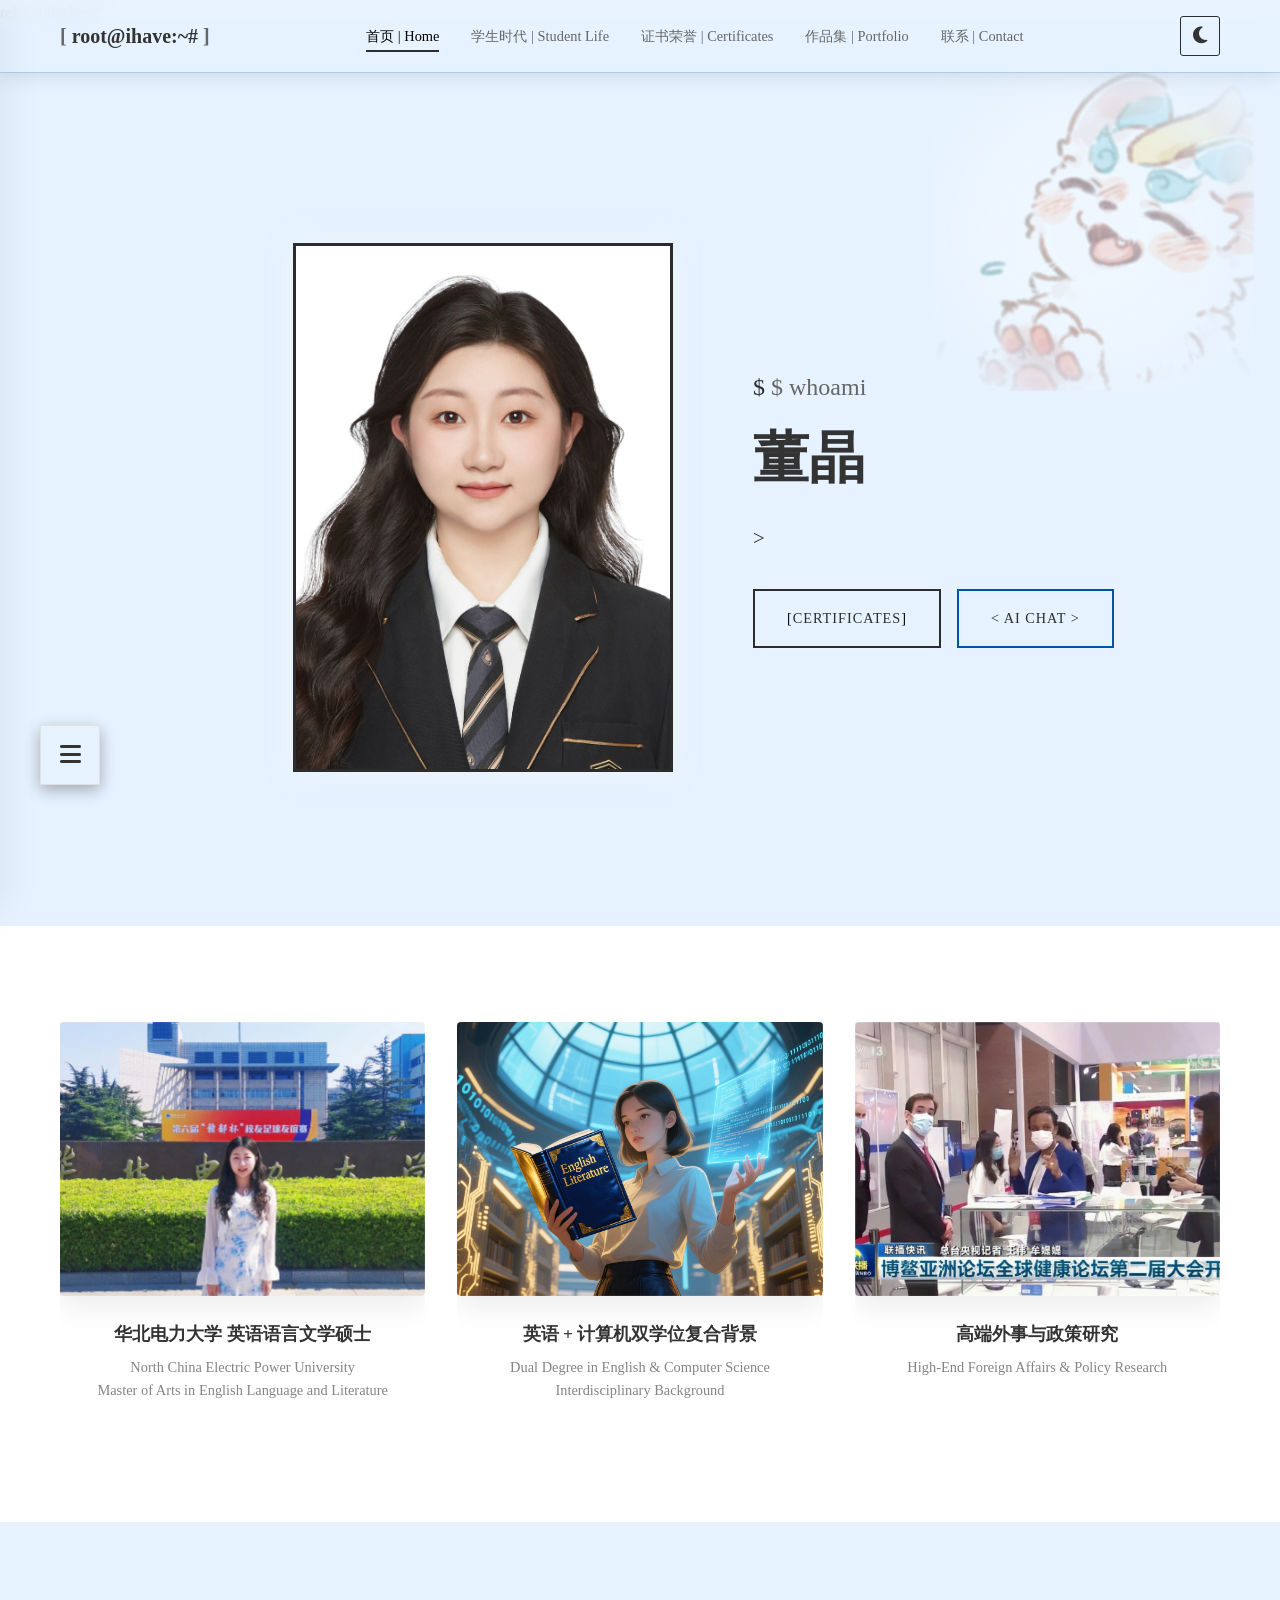
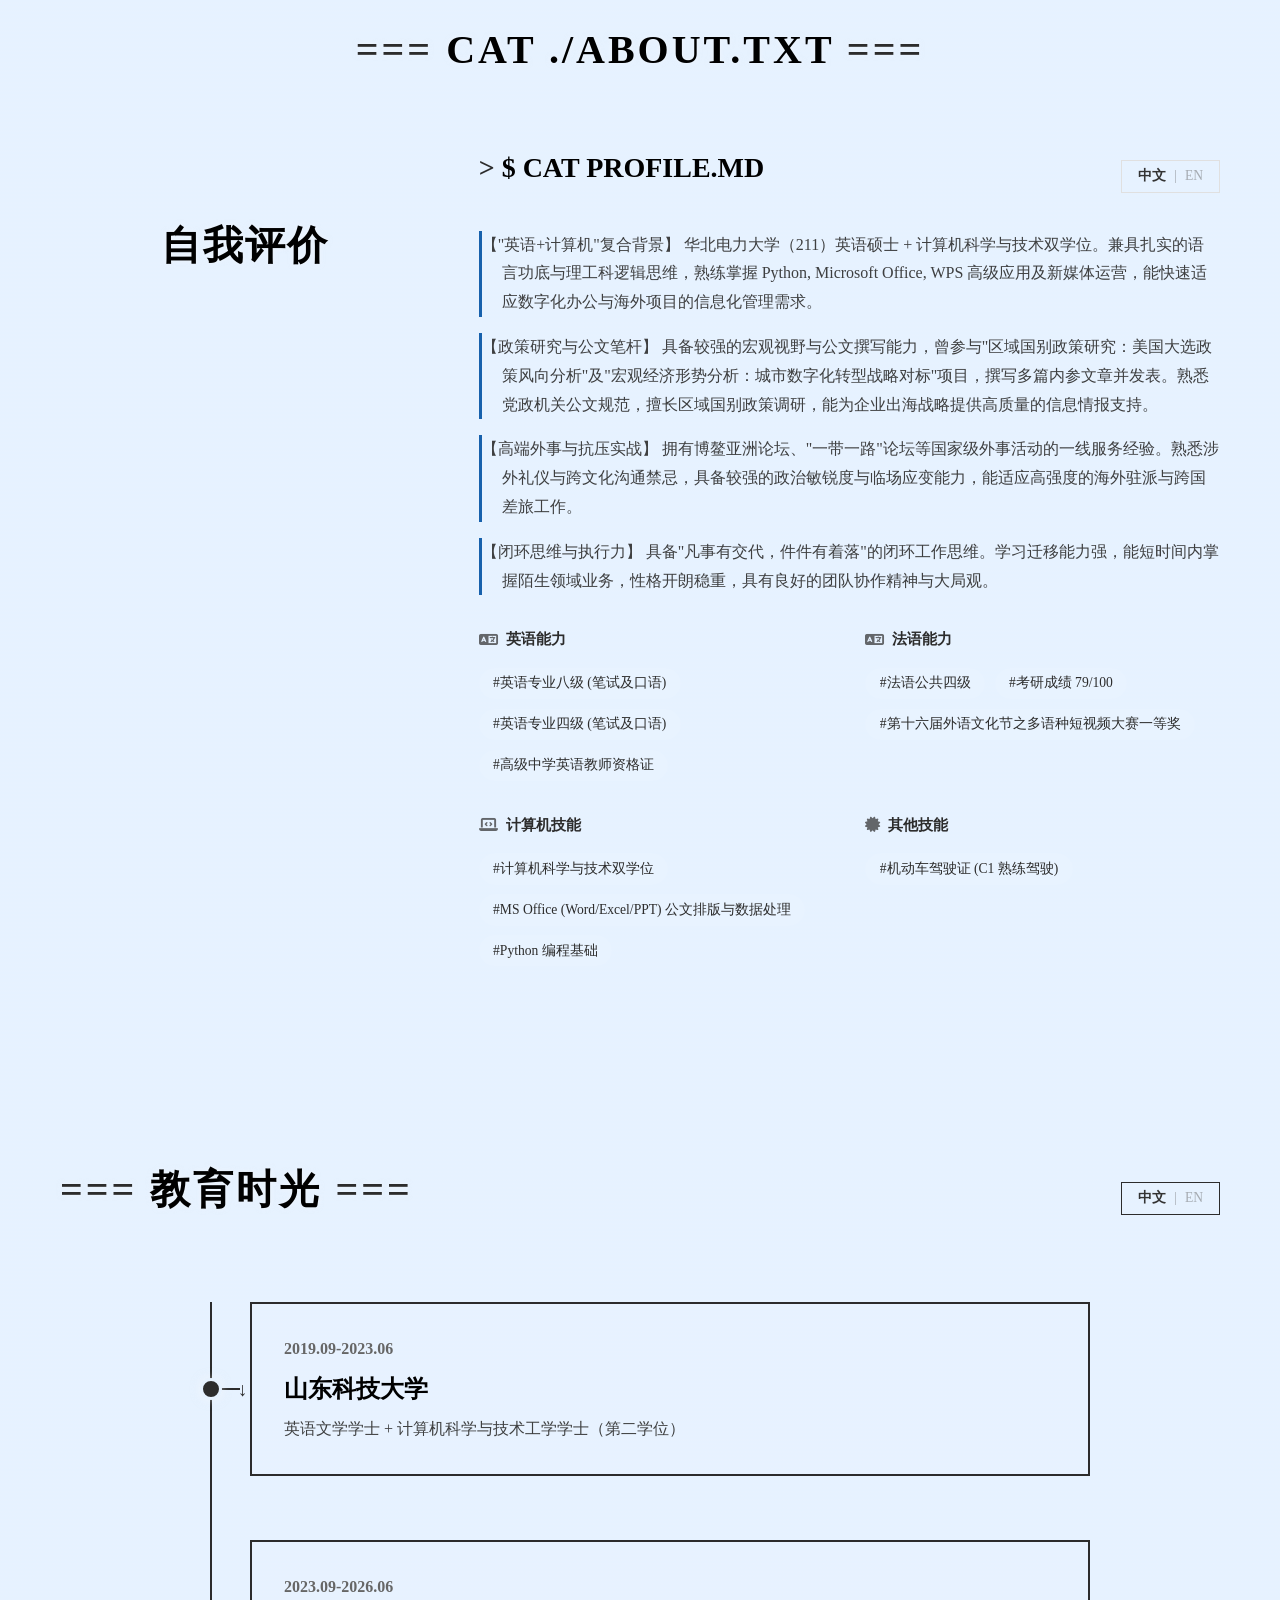
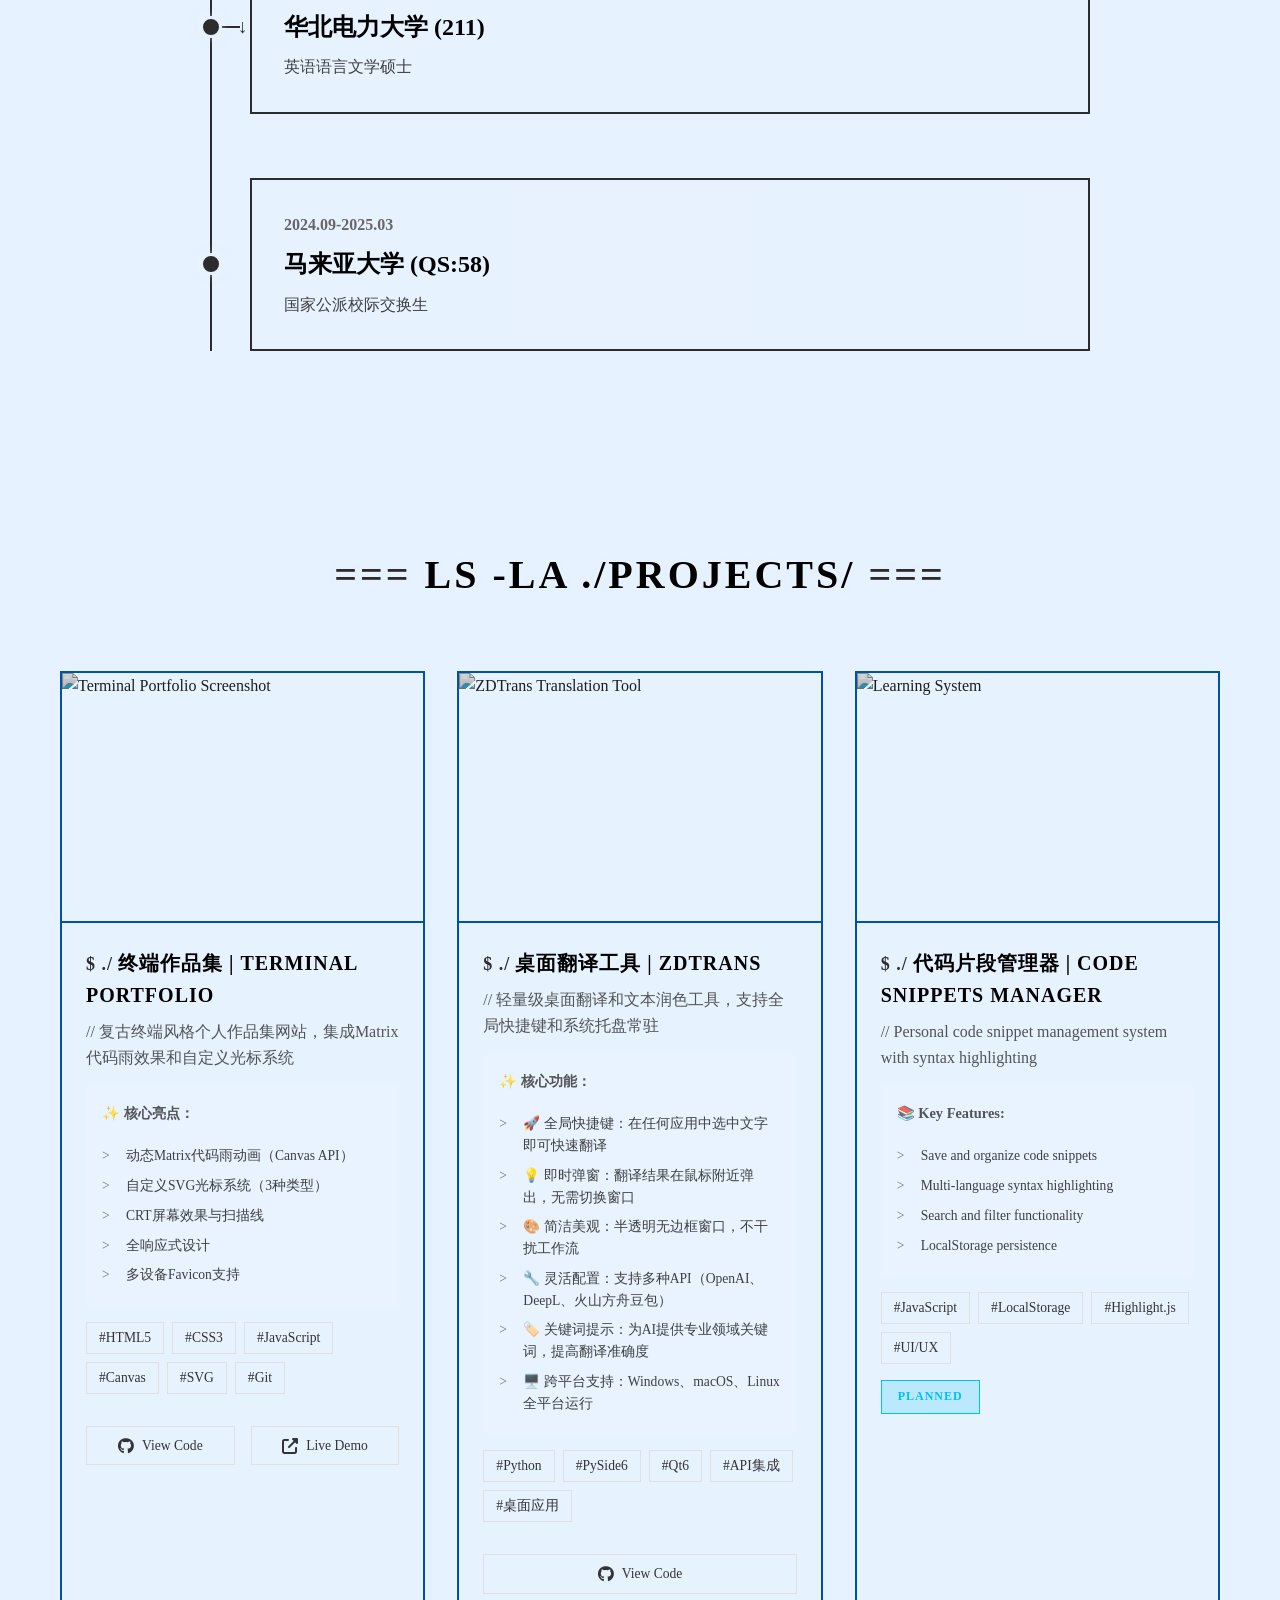
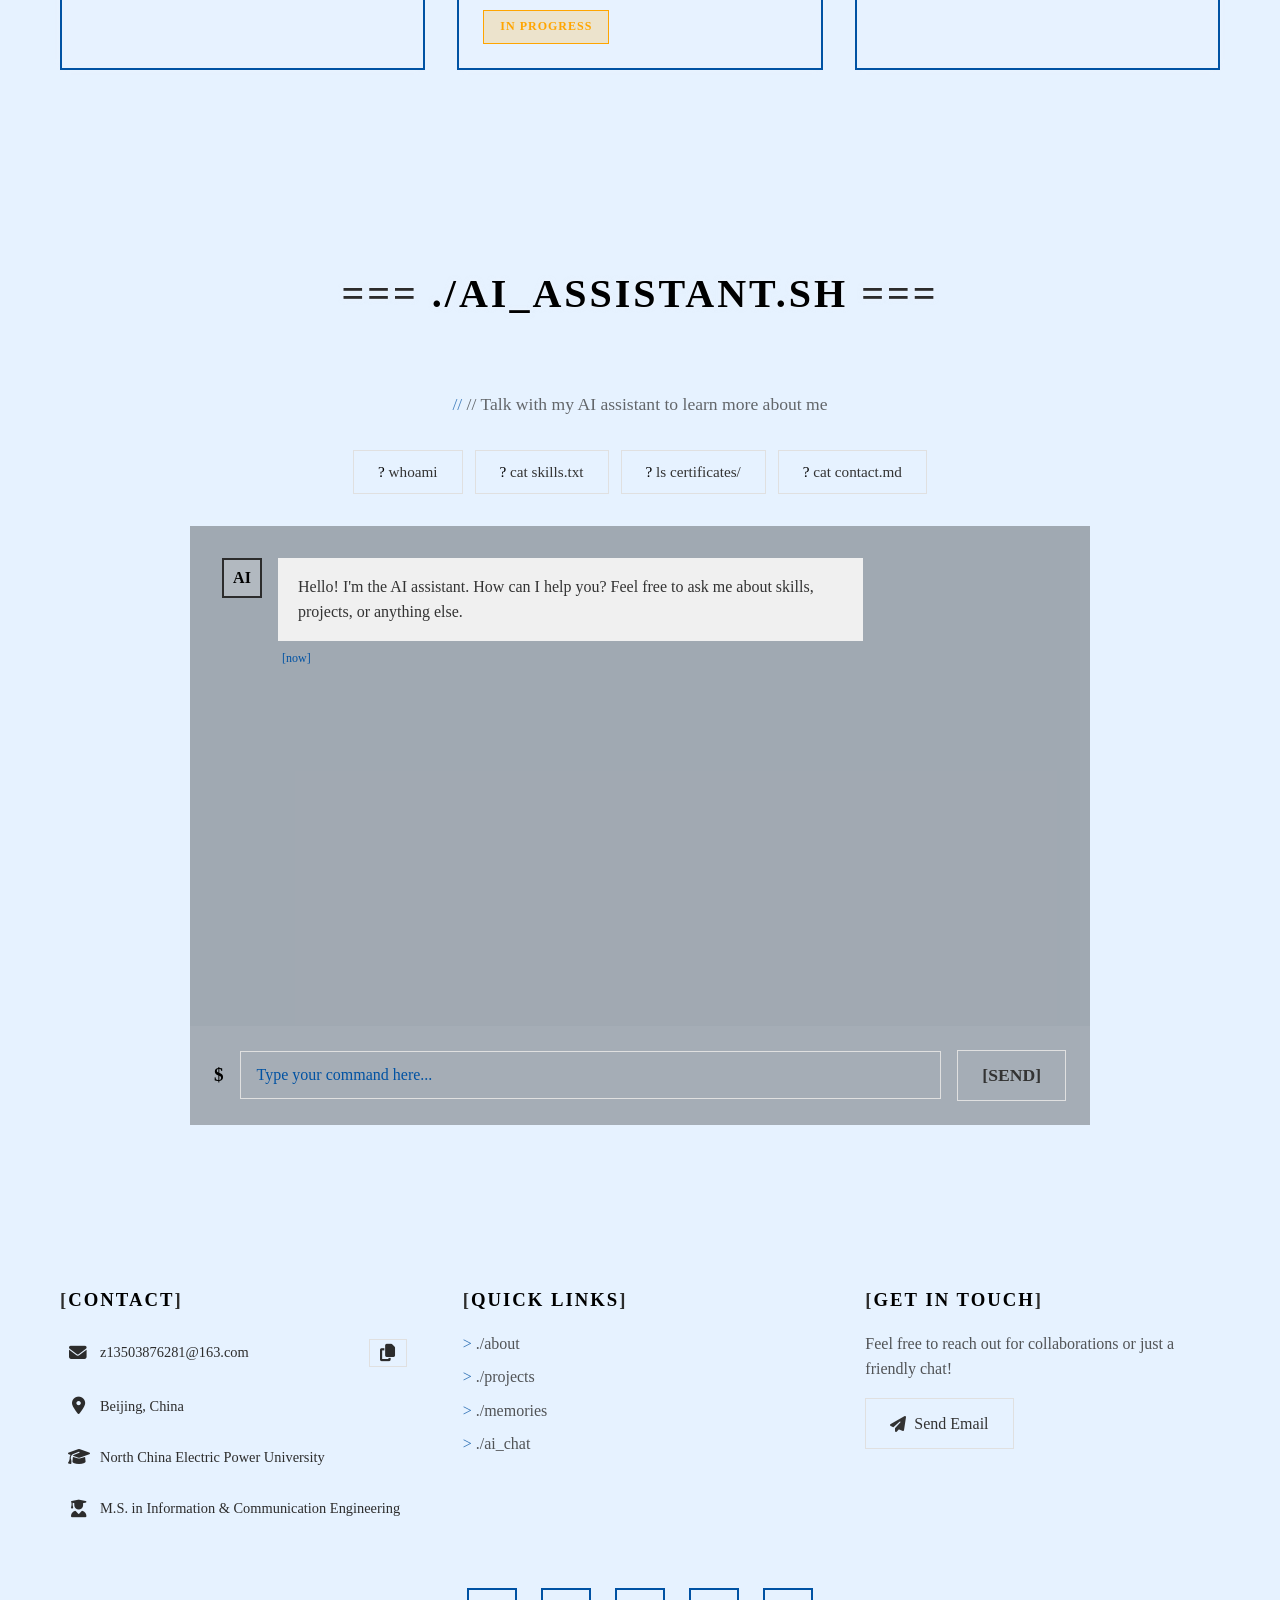
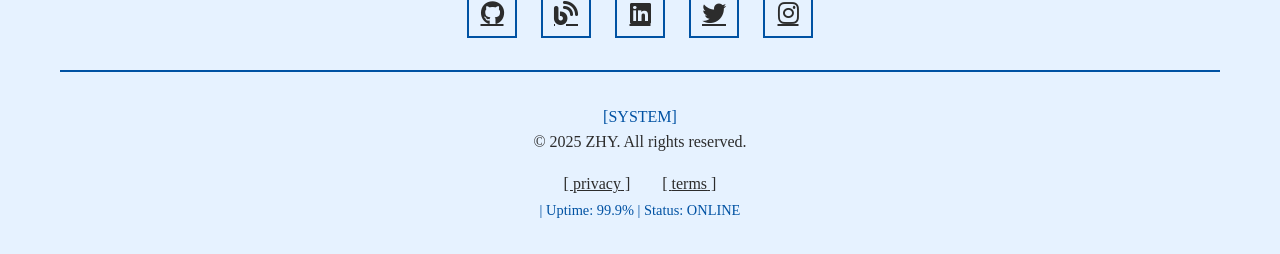
==== index.html @ f1fef7ad "init" ====
<!DOCTYPE html>
<html lang="zh-CN">

<head>
    <meta charset="UTF-8">
    <meta name="viewport" content="width=device-width, initial-scale=1.0">
    <!-- 关键：内联样式必须在所有外部资源之前，防止闪烁 -->
    <style>
        /* 浅色主题关键样式 - 在外部CSS加载前生效 */
        html[data-theme="light"],
        html[data-theme="light"] body {
            background-color: #F9F9F9 !important;
            color: #333333 !important;
        }

        /* 深色主题关键样式 */
        html:not([data-theme="light"]),
        html:not([data-theme="light"]) body {
            background-color: #000000;
            color: #00ff00;
        }
    </style>
    <!-- 主题初始化：在页面渲染前设置 -->
    <script>
        (function () {
            const theme = localStorage.getItem('theme') || 'light';
            document.documentElement.setAttribute('data-theme', theme);
        })();
    </script>
    <title>ZHY - Computer Vision Researcher | AI Developer | NCEPU</title>
    <meta name="description"
        content="Graduate student at North China Electric Power University, specializing in Computer Vision, VLM, Object Detection. HCIP-AI Ascend Certified Developer.">
    <meta name="keywords" content="Computer Vision, AI, Object Detection, VLM, VLP, Deep Learning, NCEPU, Ascend">
    <meta name="author" content="ZHY">

    <!-- Favicon - 多尺寸支持 -->
    <link rel="apple-touch-icon" sizes="57x57" href="favicon.ico/apple-icon-57x57.png">
    <link rel="apple-touch-icon" sizes="60x60" href="favicon.ico/apple-icon-60x60.png">
    <link rel="apple-touch-icon" sizes="72x72" href="favicon.ico/apple-icon-72x72.png">
    <link rel="apple-touch-icon" sizes="76x76" href="favicon.ico/apple-icon-76x76.png">
    <link rel="apple-touch-icon" sizes="114x114" href="favicon.ico/apple-icon-114x114.png">
    <link rel="apple-touch-icon" sizes="120x120" href="favicon.ico/apple-icon-120x120.png">
    <link rel="apple-touch-icon" sizes="144x144" href="favicon.ico/apple-icon-144x144.png">
    <link rel="apple-touch-icon" sizes="152x152" href="favicon.ico/apple-icon-152x152.png">
    <link rel="apple-touch-icon" sizes="180x180" href="favicon.ico/apple-icon-180x180.png">
    <link rel="icon" type="image/png" sizes="192x192" href="favicon.ico/android-icon-192x192.png">
    <link rel="icon" type="image/png" sizes="32x32" href="favicon.ico/favicon-32x32.png">
    <link rel="icon" type="image/png" sizes="96x96" href="favicon.ico/favicon-96x96.png">
    <link rel="icon" type="image/png" sizes="16x16" href="favicon.ico/favicon-16x16.png">
    <link rel="manifest" href="favicon.ico/manifest.json">
    <meta name="msapplication-TileColor" content="#000000">
    <meta name="msapplication-TileImage" content="favicon.ico/ms-icon-144x144.png">
    <meta name="theme-color" content="#00ff00">

    <!-- Fonts -->
    <!-- Use system fonts for best performance -->
    rel="stylesheet">

    <!-- Icons -->
    <!-- Font Awesome - 国内 CDN 优先，失败则使用本地备份 -->
    <link rel="stylesheet" href="https://cdn.bootcdn.net/ajax/libs/font-awesome/6.4.0/css/all.min.css"
        onerror="this.onerror=null;this.href='vendor/fontawesome/css/all.min.css'">

    <!-- Highlight.js CSS - 国内 CDN 优先，失败则使用本地备份 -->
    <link rel="stylesheet" href="https://cdn.bootcdn.net/ajax/libs/highlight.js/11.9.0/styles/atom-one-dark.min.css"
        onerror="this.onerror=null;this.href='vendor/js/atom-one-dark.min.css'">

    <!-- Custom CSS - 先加载公共样式，再加载页面专用样式 -->
    <link rel="stylesheet" href="css/common.css">
    <link rel="stylesheet" href="css/index.css">
</head>

<body>
    <!-- 导航栏 -->
    <nav class="navbar" id="navbar">
        <div class="container">
            <div class="nav-logo">
                <a href="#home">root@ihave:~#</a>
            </div>
            <ul class="nav-menu" id="navMenu">
                <li><a href="#home" class="active">首页 | Home</a></li>
                <li><a href="student-life.html">学生时代 | Student Life</a></li>
                <li><a href="certificates.html">证书荣誉 | Certificates</a></li>
                <li><a href="#portfolio">作品集 | Portfolio</a></li>
                <li><a href="#contact">联系 | Contact</a></li>
            </ul>
            <div class="nav-actions">
                <button class="theme-toggle" id="themeToggle" aria-label="切换主题">
                    <i class="fas fa-moon"></i>
                </button>
                <button class="mobile-menu-toggle" id="mobileMenuToggle">
                    <i class="fas fa-bars"></i>
                </button>
            </div>
        </div>
    </nav>

    <!-- 悬浮控制台 (Floating Control Center) -->
    <div class="floating-controls">
        <button id="menuTrigger" class="control-btn" aria-label="Menu">
            <div class="icon-state-normal"><i class="fas fa-bars"></i></div>
            <div class="icon-state-hover"><i class="fas fa-arrow-right"></i></div>
        </button>
        <button id="backToTop" class="control-btn hidden" aria-label="Top">
            <i class="fas fa-arrow-up"></i>
        </button>
    </div>

    <!-- 侧边栏容器 (Sidebar) -->
    <aside id="sidebar" class="sidebar sidebar-hidden">
        <div class="sidebar-header">
            <div class="sidebar-title">NAVIGATION</div>
            <button class="sidebar-close" id="sidebarClose">
                <i class="fas fa-times"></i>
            </button>
        </div>
        <nav class="sidebar-nav">
            <ul class="sidebar-menu">
                <li><a href="#home" class="sidebar-link"><i class="fas fa-home"></i> <span>./home</span></a></li>
                <li><a href="#about" class="sidebar-link"><i class="fas fa-user"></i> <span>./about</span></a></li>
                <li><a href="#student-life" class="sidebar-link"><i class="fas fa-graduation-cap"></i>
                        <span>./memories</span></a></li>
                <li><a href="#portfolio" class="sidebar-link"><i class="fas fa-code"></i> <span>./work</span></a></li>
                <li><a href="#ai-chat" class="sidebar-link"><i class="fas fa-robot"></i> <span>./ai</span></a></li>
                <li><a href="#contact" class="sidebar-link"><i class="fas fa-envelope"></i> <span>./contact</span></a>
                </li>
            </ul>
        </nav>
        <div class="sidebar-footer">
            <div class="sidebar-theme-toggle" id="sidebarThemeToggle">
                <i class="fas fa-adjust"></i> <span>Toggle Theme</span>
            </div>
        </div>
    </aside>

    <!-- 首屏区域 -->
    <section id="home" class="hero">
        <!-- Matrix代码雨背景 -->
        <canvas id="matrixCanvas" class="matrix-bg"></canvas>
        
        <!-- 右上角背景图片 -->
        <div class="top-right-image">
            <img src="images/图片1.jpg" alt="图片1">
        </div>

        <div class="hero-container">
            <div class="hero-image">
                <img src="images/zhengjianzhao.jpg" alt="个人照片" class="main-photo">
            </div>
            <div class="hero-content">
                <h1 class="hero-title">
                    <span class="greeting">$ whoami</span>
                    <span class="name">董晶</span>
                </h1>
                <p class="hero-subtitle">Computer Vision Researcher | AI Developer | HCIP Certified</p>
                <div class="hero-cta">
                    <a href="certificates.html" class="btn btn-primary">Certificates</a>
                    <a href="#ai-chat" class="btn btn-secondary">AI Chat</a>
                </div>
            </div>
        </div>
    </section>

    <!-- 静态精选集区域 (Static Gallery) -->
    <section class="static-gallery-section">
        <div class="container">
            <div class="gallery-grid">
                <!-- 教育背景 -->
                <div class="gallery-card">
                    <div class="gallery-image-wrapper">
                        <img src="images/图片2.jpg" alt="Education Background">
                        <div class="gallery-overlay">
                            <span>EDUCATION</span>
                        </div>
                    </div>
                    <div class="gallery-info">
                        <h3>华北电力大学 英语语言文学硕士</h3>
                        <p>North China Electric Power University<br>Master of Arts in English Language and Literature</p>
                    </div>
                </div>

                <!-- 专业背景 -->
                <div class="gallery-card">
                    <div class="gallery-image-wrapper">
                        <img src="images/图片4.jpeg" alt="Professional Background">
                        <div class="gallery-overlay">
                            <span>BACKGROUND</span>
                        </div>
                    </div>
                    <div class="gallery-info">
                        <h3>英语 + 计算机双学位复合背景</h3>
                        <p>Dual Degree in English & Computer Science<br>Interdisciplinary Background</p>
                    </div>
                </div>

                <!-- 专业领域 -->
                <div class="gallery-card">
                    <div class="gallery-image-wrapper">
                        <img src="images/图片3.jpg" alt="Professional Fields">
                        <div class="gallery-overlay">
                            <span>EXPERTISE</span>
                        </div>
                    </div>
                    <div class="gallery-info">
                        <h3>高端外事与政策研究</h3>
                        <p>High-End Foreign Affairs & Policy Research</p>
                    </div>
                </div>
            </div>
        </div>
    </section>

    <!-- 个人简介区域 -->
    <section id="about" class="about">
        <div class="container">
            <h2 class="section-title">cat ./about.txt</h2>
            <div class="about-content">
                <div class="about-image">
                    <h3 class="self-evaluation text-zh">自我评价</h3>
                    <h3 class="self-evaluation text-en">Self-Evaluation</h3>
                </div>
                <div class="about-text">
                    <div class="about-header">
                        <h3>$ cat profile.md</h3>
                        <button class="lang-toggle" id="langToggle">
                            <span class="lang-option active" data-lang="zh">中文</span>
                            <span class="lang-divider">|</span>
                            <span class="lang-option" data-lang="en">EN</span>
                        </button>
                    </div>

                    <p class="text-zh">
                        【"英语+计算机"复合背景】 华北电力大学（211）英语硕士 + 计算机科学与技术双学位。兼具扎实的语言功底与理工科逻辑思维，熟练掌握 Python, Microsoft Office, WPS 高级应用及新媒体运营，能快速适应数字化办公与海外项目的信息化管理需求。
                    </p>
                    <p class="text-en">【"English + Computer Science" Interdisciplinary Background】 Master's degree in English from North China Electric Power University (211 Project) + Dual degree in Computer Science and Technology. Combining solid language skills with STEM logical thinking, proficient in Python, Microsoft Office, WPS advanced applications and new media operations, capable of quickly adapting to digital office environments and information management needs of overseas projects.</p>

                    <p class="text-zh">
                        【政策研究与公文笔杆】 具备较强的宏观视野与公文撰写能力，曾参与"区域国别政策研究：美国大选政策风向分析"及"宏观经济形势分析：城市数字化转型战略对标"项目，撰写多篇内参文章并发表。熟悉党政机关公文规范，擅长区域国别政策调研，能为企业出海战略提供高质量的信息情报支持。
                    </p>
                    <p class="text-en">【Policy Research & Document Writing】 Strong macro perspective and document writing capabilities. Participated in projects including "Regional Country Policy Research: Analysis of U.S. Election Policy Trends" and "Macroeconomic Analysis: Strategic Benchmarking of Urban Digital Transformation," authored and published multiple internal reference articles. Familiar with party and government document standards, skilled in regional country policy research, capable of providing high-quality intelligence support for corporate overseas expansion strategies.</p>

                    <p class="text-zh">
                        【高端外事与抗压实战】 拥有博鳌亚洲论坛、"一带一路"论坛等国家级外事活动的一线服务经验。熟悉涉外礼仪与跨文化沟通禁忌，具备较强的政治敏锐度与临场应变能力，能适应高强度的海外驻派与跨国差旅工作。
                    </p>
                    <p class="text-en">【High-End Foreign Affairs & Resilience】 Frontline service experience in national-level foreign affairs events including Boao Forum for Asia and "Belt and Road" Forum. Familiar with diplomatic etiquette and cross-cultural communication taboos, possessing strong political acumen and on-the-spot adaptability, capable of handling high-intensity overseas assignments and international business travel.</p>

                    <p class="text-zh">
                        【闭环思维与执行力】 具备"凡事有交代，件件有着落"的闭环工作思维。学习迁移能力强，能短时间内掌握陌生领域业务，性格开朗稳重，具有良好的团队协作精神与大局观。
                    </p>
                    <p class="text-en">【Closed-Loop Thinking & Execution】 Possessing a closed-loop work mindset of "everything has follow-up, every task has closure." Strong learning transfer ability, capable of quickly mastering unfamiliar business domains. Outgoing yet steady personality with excellent teamwork spirit and big-picture perspective.</p>

                    <!-- 技能分类展示 -->
                    <!-- 技能矩阵 (Tag Matrix) -->
                    <div class="skills-matrix">
                        <!-- 英语能力 -->
                        <div class="matrix-category">
                            <h4 class="category-title text-zh">
                                <i class="fas fa-language"></i> 英语能力
                            </h4>
                            <h4 class="category-title text-en">
                                <i class="fas fa-language"></i> English Proficiency
                            </h4>
                            <div class="matrix-tags">
                                <span class="skill-tag primary text-zh">英语专业八级 (笔试及口语)</span>
                                <span class="skill-tag primary text-en">TEM-8 (Written & Oral)</span>
                                <span class="skill-tag primary text-zh">英语专业四级 (笔试及口语)</span>
                                <span class="skill-tag primary text-en">TEM-4 (Written & Oral)</span>
                                <span class="skill-tag primary text-zh">高级中学英语教师资格证</span>
                                <span class="skill-tag primary text-en">Senior High School English Teaching Certificate</span>
                            </div>
                        </div>

                        <!-- 法语能力 -->
                        <div class="matrix-category">
                            <h4 class="category-title text-zh">
                                <i class="fas fa-language"></i> 法语能力
                            </h4>
                            <h4 class="category-title text-en">
                                <i class="fas fa-language"></i> French Proficiency
                            </h4>
                            <div class="matrix-tags">
                                <span class="skill-tag primary text-zh">法语公共四级</span>
                                <span class="skill-tag primary text-en">TFU-4</span>
                                <span class="skill-tag primary text-zh">考研成绩 79/100</span>
                                <span class="skill-tag primary text-en">Graduate Entrance Exam: 79/100</span>
                                <span class="skill-tag primary text-zh">第十六届外语文化节之多语种短视频大赛一等奖</span>
                                <span class="skill-tag primary text-en">First Prize, 16th Foreign Language Culture Festival Multilingual Short Video Competition</span>
                            </div>
                        </div>

                        <!-- 计算机技能 -->
                        <div class="matrix-category">
                            <h4 class="category-title text-zh">
                                <i class="fas fa-laptop-code"></i> 计算机技能
                            </h4>
                            <h4 class="category-title text-en">
                                <i class="fas fa-laptop-code"></i> Computer Skills
                            </h4>
                            <div class="matrix-tags">
                                <span class="skill-tag primary text-zh">计算机科学与技术双学位</span>
                                <span class="skill-tag primary text-en">Computer Science Dual Degree</span>
                                <span class="skill-tag primary text-zh">MS Office (Word/Excel/PPT) 公文排版与数据处理</span>
                                <span class="skill-tag primary text-en">MS Office (Word/Excel/PPT)</span>
                                <span class="skill-tag primary text-zh">Python 编程基础</span>
                                <span class="skill-tag primary text-en">Python Programming</span>
                            </div>
                        </div>

                        <!-- 其他技能 -->
                        <div class="matrix-category">
                            <h4 class="category-title text-zh">
                                <i class="fas fa-certificate"></i> 其他技能
                            </h4>
                            <h4 class="category-title text-en">
                                <i class="fas fa-certificate"></i> Other Skills
                            </h4>
                            <div class="matrix-tags">
                                <span class="skill-tag primary text-zh">机动车驾驶证 (C1 熟练驾驶)</span>
                                <span class="skill-tag primary text-en">Driver's License (C1)</span>
                            </div>
                        </div>
                    </div>
                </div>
            </div>
        </div>
    </section>

    <!-- 学生时代区域 - 学术旅行时间线 -->
    <section id="student-life" class="student-life">
        <div class="container">
            <div class="academic-journey-header">
                <h2 class="section-title text-zh">教育时光</h2>
                <h2 class="section-title text-en">Educational Journey</h2>
                <button class="lang-toggle-academic" id="academicLangToggle">
                    <span class="lang-option active" data-lang="zh">中文</span>
                    <span class="lang-divider">|</span>
                    <span class="lang-option" data-lang="en">EN</span>
                </button>
            </div>

            <div class="academic-timeline">
                <!-- 时间线节点1: 山东科技大学 -->
                <div class="timeline-node">
                    <div class="timeline-content">
                        <div class="timeline-main text-zh">
                            <h3>2019.09-2023.06</h3>
                            <h4>山东科技大学</h4>
                            <p>英语文学学士 + 计算机科学与技术工学学士（第二学位）</p>
                        </div>
                        <div class="timeline-main text-en">
                            <h3>2019.09-2023.06</h3>
                            <h4>Shandong University of Science and Technology</h4>
                            <p>Bachelor of Arts in English Literature + Bachelor of Engineering in Computer Science and Technology (Second Degree)</p>
                        </div>
                        <div class="timeline-details text-zh">
                            <div class="detail-item">
                                <strong>学习能力：</strong>GPA：3.2/4.0 (均分：84.38 综合测评排名：10/94 前 10%)
                            </div>
                            <div class="detail-item">
                                <strong>荣誉奖项：</strong>连续 3 年获得国家励志奖学金(2019-2022), 2023届优秀毕业生，2023届优秀学生标兵，三好学生（2020-2021）
                            </div>
                            <div class="detail-item">
                                <strong>主修课程（第二学位）：</strong>程序设计基础, 离散数学, 面向对象程序设计( Java), 人工智能, 编译原理, 计算机网络, 数据结构，操作系统（具备理工科逻辑思维与编程基础）
                            </div>
                        </div>
                        <div class="timeline-details text-en">
                            <div class="detail-item">
                                <strong>Academic Performance:</strong> GPA: 3.2/4.0 (Average: 84.38, Ranking: 10/94, Top 10%)
                            </div>
                            <div class="detail-item">
                                <strong>Honors & Awards:</strong> National Endeavor Scholarship for 3 consecutive years (2019-2022), Outstanding Graduate of Class 2023, Outstanding Student Model of Class 2023, Merit Student (2020-2021)
                            </div>
                            <div class="detail-item">
                                <strong>Core Courses (Second Degree):</strong> Programming Fundamentals, Discrete Mathematics, Object-Oriented Programming (Java), Artificial Intelligence, Compiler Principles, Computer Networks, Data Structures, Operating Systems (STEM logical thinking and programming foundation)
                            </div>
                        </div>
                    </div>
                    <div class="timeline-connector">
                        <div class="connector-line"></div>
                        <div class="connector-arrow">↓</div>
                    </div>
                </div>

                <!-- 时间线节点2: 华北电力大学 -->
                <div class="timeline-node">
                    <div class="timeline-content">
                        <div class="timeline-main text-zh">
                            <h3>2023.09-2026.06</h3>
                            <h4>华北电力大学 (211)</h4>
                            <p>英语语言文学硕士</p>
                        </div>
                        <div class="timeline-main text-en">
                            <h3>2023.09-2026.06</h3>
                            <h4>North China Electric Power University (211 Project)</h4>
                            <p>Master of Arts in English Language and Literature</p>
                        </div>
                        <div class="timeline-details text-zh">
                            <div class="detail-item">
                                <strong>学习能力：</strong>GPA：4.1/5.0 (均分：91.5 综合测评排名：2/17 前 11%)
                            </div>
                            <div class="detail-item">
                                <strong>荣誉奖项：</strong>第四届能源电力翻译大赛二等奖（熟悉能源电力行业术语,长期处于电力行业学术氛围中）, 一等学业奖学金，志愿服务先进个人，自立自强学子提名
                            </div>
                        </div>
                        <div class="timeline-details text-en">
                            <div class="detail-item">
                                <strong>Academic Performance:</strong> GPA: 4.1/5.0 (Average: 91.5, Ranking: 2/17, Top 11%)
                            </div>
                            <div class="detail-item">
                                <strong>Honors & Awards:</strong> Second Prize in the 4th Energy & Power Translation Competition (familiar with energy and power industry terminology, long-term exposure to power industry academic atmosphere), First-Class Academic Scholarship, Outstanding Volunteer Service Individual, Self-Reliance Student Nomination
                            </div>
                        </div>
                    </div>
                    <div class="timeline-connector">
                        <div class="connector-line"></div>
                        <div class="connector-arrow">↓</div>
                    </div>
                </div>

                <!-- 时间线节点3: 马来亚大学 -->
                <div class="timeline-node">
                    <div class="timeline-content">
                        <div class="timeline-main text-zh">
                            <h3>2024.09-2025.03</h3>
                            <h4>马来亚大学 (QS:58)</h4>
                            <p>国家公派校际交换生</p>
                        </div>
                        <div class="timeline-main text-en">
                            <h3>2024.09-2025.03</h3>
                            <h4>University of Malaya (QS:58)</h4>
                            <p>State-Sponsored Inter-University Exchange Student</p>
                        </div>
                        <div class="timeline-details text-zh">
                            <div class="detail-item">
                                <strong>区域国别适应性：</strong>深入走访马来西亚（吉隆坡、仙本那）及印度尼西亚（泗水、巴厘岛）等核心经济区，克服热带气候与复杂的语言环境，展现出极强的海外驻派适应能力与抗压能力，能迅速融入东盟文化圈
                            </div>
                        </div>
                        <div class="timeline-details text-en">
                            <div class="detail-item">
                                <strong>Regional Adaptability:</strong> In-depth visits to core economic zones in Malaysia (Kuala Lumpur, Semporna) and Indonesia (Surabaya, Bali), overcoming tropical climate and complex language environments, demonstrating strong overseas assignment adaptability and resilience, able to quickly integrate into ASEAN cultural circles
                            </div>
                        </div>
                    </div>
                </div>
            </div>
        </div>
    </section>

    <!-- 作品展示区域 -->
    <section id="portfolio" class="portfolio">
        <div class="container">
            <h2 class="section-title">ls -la ./projects/</h2>
            <div class="portfolio-grid">
                <!-- 项目 1：个人作品集网站 -->
                <div class="portfolio-item">
                    <div class="portfolio-image">
                        <img src="https://images.unsplash.com/photo-1629654297299-c8506221ca97?w=600"
                            alt="Terminal Portfolio Screenshot">
                    </div>
                    <div class="portfolio-info">
                        <h3>终端作品集 | Terminal Portfolio</h3>
                        <p>// 复古终端风格个人作品集网站，集成Matrix代码雨效果和自定义光标系统</p>
                        <div class="portfolio-details">
                            <p class="project-highlights">✨ 核心亮点：</p>
                            <ul class="feature-list">
                                <li>动态Matrix代码雨动画（Canvas API）</li>
                                <li>自定义SVG光标系统（3种类型）</li>
                                <li>CRT屏幕效果与扫描线</li>
                                <li>全响应式设计</li>
                                <li>多设备Favicon支持</li>
                            </ul>
                        </div>
                        <div class="portfolio-tags">
                            <span>HTML5</span>
                            <span>CSS3</span>
                            <span>JavaScript</span>
                            <span>Canvas</span>
                            <span>SVG</span>
                            <span>Git</span>
                        </div>
                        <div class="project-links">
                            <a href="https://github.com/ihaveaword/Myweb" target="_blank" class="project-link">
                                <i class="fab fa-github"></i> View Code
                            </a>
                            <a href="#home" class="project-link">
                                <i class="fas fa-external-link-alt"></i> Live Demo
                            </a>
                        </div>
                    </div>
                </div>

                <!-- 项目 2：ZDTrans 桌面翻译工具 -->
                <div class="portfolio-item">
                    <div class="portfolio-image">
                        <img src="https://images.unsplash.com/photo-1526628953301-3e589a6a8b74?w=600"
                            alt="ZDTrans Translation Tool">
                    </div>
                    <div class="portfolio-info">
                        <h3>桌面翻译工具 | ZDTrans</h3>
                        <p>// 轻量级桌面翻译和文本润色工具，支持全局快捷键和系统托盘常驻</p>
                        <div class="portfolio-details">
                            <p class="project-highlights">✨ 核心功能：</p>
                            <ul class="feature-list">
                                <li>🚀 全局快捷键：在任何应用中选中文字即可快速翻译</li>
                                <li>💡 即时弹窗：翻译结果在鼠标附近弹出，无需切换窗口</li>
                                <li>🎨 简洁美观：半透明无边框窗口，不干扰工作流</li>
                                <li>🔧 灵活配置：支持多种API（OpenAI、DeepL、火山方舟豆包）</li>
                                <li>🏷️ 关键词提示：为AI提供专业领域关键词，提高翻译准确度</li>
                                <li>🖥️ 跨平台支持：Windows、macOS、Linux全平台运行</li>
                            </ul>
                        </div>
                        <div class="portfolio-tags">
                            <span>Python</span>
                            <span>PySide6</span>
                            <span>Qt6</span>
                            <span>API集成</span>
                            <span>桌面应用</span>
                        </div>
                        <div class="project-links">
                            <a href="https://github.com/ihaveaword/ZDTrans" target="_blank" class="project-link">
                                <i class="fab fa-github"></i> View Code
                            </a>
                        </div>
                        <div class="project-status">
                            <span class="status-badge in-progress">In Progress</span>
                        </div>
                    </div>
                </div>

                <!-- 项目 3：学习记录系统 -->
                <div class="portfolio-item">
                    <div class="portfolio-image">
                        <img src="https://images.unsplash.com/photo-1517694712202-14dd9538aa97?w=600"
                            alt="Learning System">
                    </div>
                    <div class="portfolio-info">
                        <h3>代码片段管理器 | Code Snippets Manager</h3>
                        <p>// Personal code snippet management system with syntax highlighting</p>
                        <div class="portfolio-details">
                            <p class="project-highlights">📚 Key Features:</p>
                            <ul class="feature-list">
                                <li>Save and organize code snippets</li>
                                <li>Multi-language syntax highlighting</li>
                                <li>Search and filter functionality</li>
                                <li>LocalStorage persistence</li>
                            </ul>
                        </div>
                        <div class="portfolio-tags">
                            <span>JavaScript</span>
                            <span>LocalStorage</span>
                            <span>Highlight.js</span>
                            <span>UI/UX</span>
                        </div>
                        <div class="project-status">
                            <span class="status-badge planned">Planned</span>
                        </div>
                    </div>
                </div>
            </div>
        </div>
    </section>

    <!-- AI对话界面区域 -->
    <section id="ai-chat" class="ai-chat">
        <div class="container">
            <h2 class="section-title">./ai_assistant.sh</h2>
            <p class="section-subtitle">// Talk with my AI assistant to learn more about me</p>

            <!-- 预设问题 -->
            <div class="quick-questions">
                <button class="quick-question" data-question="介绍一下你自己">whoami</button>
                <button class="quick-question" data-question="你的技能和专长是什么？">cat skills.txt</button>
                <button class="quick-question" data-question="展示你的证书和荣誉">ls certificates/</button>
                <button class="quick-question" data-question="如何联系你？">cat contact.md</button>
            </div>

            <!-- 对话窗口 -->
            <div class="chat-container">
                <div class="chat-messages" id="chatMessages">
                    <div class="message ai-message">
                        <div class="message-avatar">AI</div>
                        <div class="message-content">
                            <div class="message-text">Hello! I'm the AI assistant. How can I help you? Feel free to ask
                                me about skills, projects, or anything else.</div>
                            <div class="message-time">now</div>
                        </div>
                    </div>
                </div>

                <!-- 正在输入指示器 -->
                <div class="typing-indicator" id="typingIndicator" style="display: none;">
                    <div class="message-avatar">AI</div>
                    <div class="typing-dots">
                        <span></span>
                        <span></span>
                        <span></span>
                    </div>
                </div>

                <!-- 输入区域 -->
                <div class="chat-input-container">
                    <textarea id="chatInput" class="chat-input" placeholder="Type your command here..."
                        rows="1"></textarea>
                    <button class="send-btn" id="sendBtn">SEND</button>
                </div>
            </div>
        </div>
    </section>

    <!-- 页脚区域 -->
    <footer id="contact" class="footer">
        <div class="container">
            <div class="footer-content">
                <div class="footer-section">
                    <h3>Contact</h3>
                    <div class="contact-item">
                        <i class="fas fa-envelope"></i>
                        <span class="contact-text" id="emailText">z13503876281@163.com</span>
                        <button class="copy-btn" id="emailCopyBtn" title="Copy email">
                            <i class="fas fa-copy"></i>
                        </button>
                    </div>
                    <div class="contact-item">
                        <i class="fas fa-map-marker-alt"></i>
                        <span class="contact-text">Beijing, China</span>
                    </div>
                    <div class="contact-item">
                        <i class="fas fa-graduation-cap"></i>
                        <span class="contact-text">North China Electric Power University</span>
                    </div>
                    <div class="contact-item">
                        <i class="fas fa-user-graduate"></i>
                        <span class="contact-text">M.S. in Information & Communication Engineering</span>
                    </div>
                </div>
                <div class="footer-section">
                    <h3>Quick Links</h3>
                    <ul>
                        <li><a href="#about">./about</a></li>
                        <li><a href="#portfolio">./projects</a></li>
                        <li><a href="#student-life">./memories</a></li>
                        <li><a href="#ai-chat">./ai_chat</a></li>
                    </ul>
                </div>
                <div class="footer-section">
                    <h3>Get In Touch</h3>
                    <p class="footer-description">Feel free to reach out for collaborations or just a friendly chat!</p>
                    <div class="contact-buttons">
                        <a href="mailto:z13503876281@163.com" class="contact-button">
                            <i class="fas fa-paper-plane"></i> Send Email
                        </a>
                    </div>
                </div>
            </div>

            <div class="social-links">
                <a href="https://github.com/ihaveaword" target="_blank" class="social-link" aria-label="GitHub"
                    title="GitHub">
                    <i class="fab fa-github"></i>
                </a>
                <a href="https://blog.csdn.net/ZHY0091" target="_blank" class="social-link" aria-label="CSDN"
                    title="CSDN Blog">
                    <i class="fas fa-blog"></i>
                </a>
                <a href="https://www.linkedin.com/in/yourprofile" target="_blank" class="social-link"
                    aria-label="LinkedIn" title="LinkedIn">
                    <i class="fab fa-linkedin"></i>
                </a>
                <a href="https://twitter.com/yourhandle" target="_blank" class="social-link" aria-label="Twitter"
                    title="Twitter">
                    <i class="fab fa-twitter"></i>
                </a>
                <a href="https://www.instagram.com/yourhandle" target="_blank" class="social-link"
                    aria-label="Instagram" title="Instagram">
                    <i class="fab fa-instagram"></i>
                </a>
            </div>

            <div class="footer-bottom">
                <p>&copy; 2025 ZHY. All rights reserved.</p>
                <div class="footer-links">
                    <a href="#">privacy</a>
                    <a href="#">terms</a>
                </div>
            </div>
        </div>
    </footer>

    <!-- Scripts -->
    <!-- Highlight.js & Marked.js - 国内 CDN 优先，失败则使用本地备份 -->
    <script src="https://cdn.bootcdn.net/ajax/libs/highlight.js/11.9.0/highlight.min.js"
        onerror="this.onerror=null;this.src='vendor/js/highlight.min.js'"></script>
    <script src="https://cdn.bootcdn.net/ajax/libs/marked/11.1.1/marked.min.js"
        onerror="this.onerror=null;this.src='vendor/js/marked.min.js'"></script>
    <!-- Custom JS - 先加载公共脚本，再加载页面专用脚本 -->
    <script src="js/common.js"></script>
    <script src="js/config.js"></script>
    <script src="js/index.js"></script>
</body>

</html>
---- vendor/js/atom-one-dark.min.css ----
pre code.hljs{display:block;overflow-x:auto;padding:1em}code.hljs{padding:3px 5px}.hljs{color:#abb2bf;background:#282c34}.hljs-comment,.hljs-quote{color:#5c6370;font-style:italic}.hljs-doctag,.hljs-formula,.hljs-keyword{color:#c678dd}.hljs-deletion,.hljs-name,.hljs-section,.hljs-selector-tag,.hljs-subst{color:#e06c75}.hljs-literal{color:#56b6c2}.hljs-addition,.hljs-attribute,.hljs-meta .hljs-string,.hljs-regexp,.hljs-string{color:#98c379}.hljs-attr,.hljs-number,.hljs-selector-attr,.hljs-selector-class,.hljs-selector-pseudo,.hljs-template-variable,.hljs-type,.hljs-variable{color:#d19a66}.hljs-bullet,.hljs-link,.hljs-meta,.hljs-selector-id,.hljs-symbol,.hljs-title{color:#61aeee}.hljs-built_in,.hljs-class .hljs-title,.hljs-title.class_{color:#e6c07b}.hljs-emphasis{font-style:italic}.hljs-strong{font-weight:700}.hljs-link{text-decoration:underline}
---- css/common.css ----
/* ==================== 公共样式文件 ====================
 * 包含所有页面共享的样式：
 * - CSS 变量和主题配置
 * - 基础样式和重置
 * - CRT 终端效果
 * - 导航栏样式
 * - 按钮和表单组件
 * - 通用动画
 * - 响应式布局
 * ================================================= */

/* ========== 全局变量 ========== */
:root {
    /* 经典终端配色 - 黑底绿字 */
    --font-mono: "Times New Roman", Times, serif;
    --font-sans: "Times New Roman", Times, serif;

    --terminal-bg: #e6f2ff;
    --terminal-fg: #0066cc;
    --terminal-green: #0066cc;
    --terminal-green-dim: #3399ff;
    --terminal-green-dark: #0052a3;
    --terminal-green-bright: #0080ff;
    --terminal-shadow: rgba(var(--glow-rgb), 0.5);
    --terminal-glow: 0 0 5px rgba(var(--glow-rgb), 0.5);
    /* 核心发光色 RGB 值 (Theme Aware) - 蓝色主题 */
    --glow-rgb: 0, 102, 204;

    /* 自定义绿色光标集合 */
    --cursor-default: url('data:image/svg+xml;utf8,<svg xmlns="http://www.w3.org/2000/svg" width="20" height="20" viewBox="0 0 20 20"><rect x="0" y="0" width="12" height="18" fill="%2300ff00" opacity="0.8"/></svg>'), auto;
    --cursor-pointer: url('data:image/svg+xml;utf8,<svg xmlns="http://www.w3.org/2000/svg" width="20" height="20" viewBox="0 0 20 20"><rect x="0" y="0" width="14" height="18" fill="%2300ff41" opacity="1"/><rect x="2" y="2" width="10" height="14" fill="%23000" opacity="0.3"/></svg>'), pointer;
    --cursor-text: url('data:image/svg+xml;utf8,<svg xmlns="http://www.w3.org/2000/svg" width="20" height="20" viewBox="0 0 20 20"><rect x="8" y="0" width="2" height="18" fill="%2300ff00"/></svg>'), text;

    /* 主题色 */
    --bg-primary: #e6f2ff;
    --bg-secondary: #d6e9ff;
    --bg-tertiary: #c5dfff;
    --text-primary: #1a1a1a;
    --text-secondary: #333333;
    --accent-color: #0066cc;
    --accent-hover: #0052a3;
    --border-color: #0066cc;
    --shadow-sm: 0 0 10px rgba(var(--glow-rgb), 0.3);
    --shadow-md: 0 0 20px rgba(var(--glow-rgb), 0.4);
    --shadow-lg: 0 0 30px rgba(var(--glow-rgb), 0.5);
    --navbar-bg: rgba(0, 0, 0, 0.95);
    --chat-user-bg: #001a00;
    --chat-ai-bg: #000f00;


    /* 侧边栏和控制台的新变量 */
    --control-bg: rgba(0, 0, 0, 0.8);
    --control-color: #00ff00;
    --control-border: #00ff00;
    --sidebar-width: 300px;
    --sidebar-bg: rgba(10, 10, 10, 0.95);
    --sidebar-backdrop: blur(10px);
    --sidebar-border: 1px solid #00ff00;
    --sidebar-shadow: 0 0 50px rgba(var(--glow-rgb), 0.2);
}

/* 浅色主题 (Light Mode) - 磨砂玻璃风格 */
/* 浅色主题 (Light Mode) - 米白简约风 (Rice White Minimalist) */
[data-theme="light"] {
    /* 背景色：温润的米白色 */
    --bg-primary: #F9F9F9;
    --bg-secondary: #FFFFFF;
    --bg-tertiary: #F0F2F5;

    /* 文字颜色：柔和的深岩灰 */
    --text-primary: #333333;
    --text-secondary: #666666;

    /* 强调色：纯粹黑白灰 */
    --accent-color: #2C2C2C;
    --accent-hover: #000000;

    --border-color: #E0E0E0;
    --shadow-sm: 0 1px 3px rgba(0, 0, 0, 0.05);
    --shadow-md: 0 4px 6px rgba(0, 0, 0, 0.05);
    --shadow-lg: 0 10px 15px rgba(0, 0, 0, 0.08);
    --navbar-bg: rgba(249, 249, 249, 0.9);

    /* 终端特定颜色映射 - 转为极简黑灰 */
    --terminal-green: #2C2C2C;
    /* 主色调映射为深灰 */
    --terminal-green-dim: #666666;
    /* 装饰性元素颜色 */
    --terminal-green-bright: #000000;
    /* 高亮色 */
    --terminal-bg: #FFFFFF;

    --cursor-default: auto;
    --cursor-pointer: pointer;
    --cursor-text: text;

    /* 侧边栏浅色变量 */
    --control-bg: rgba(255, 255, 255, 0.95);
    --control-color: #333333;
    --control-border: #E6E6E6;
    --sidebar-bg: rgba(255, 255, 255, 0.95);
    --sidebar-backdrop: blur(20px);
    --sidebar-border: 1px solid rgba(0, 0, 0, 0.05);
    --sidebar-shadow: 0 10px 40px rgba(0, 0, 0, 0.08);

    /* 浅色模式光晕变透明/同色 (Invisible Glows) */
    --glow-rgb: 249, 249, 249;

    /* 浅色模式选区颜色：高端黑白 */
    ::selection {
        background: #000000;
        color: #ffffff;
    }
}

/* 浅色模式全局字体切换：无衬线现代体 */
[data-theme="light"] body {
    font-family: var(--font-sans) !important;
    text-shadow: none !important;
    background-color: #e6f2ff !important;
}

/* 确保默认模式（暗色模式）也使用淡蓝色背景 */
body {
    background-color: #e6f2ff !important;
}

html {
    background-color: #e6f2ff !important;
}

/* 浅色模式下滚动条美化 */
[data-theme="light"] ::-webkit-scrollbar {
    width: 8px;
    background: transparent;
}

[data-theme="light"] ::-webkit-scrollbar-thumb {
    background: rgba(0, 0, 0, 0.1);
    border-radius: 4px;
}

[data-theme="light"] ::-webkit-scrollbar-thumb:hover {
    background: rgba(0, 0, 0, 0.3);
}

/* 浅色模式下保留部分元素的极客等宽字体 (Hybrid Strategy) */
[data-theme="light"] code,
[data-theme="light"] pre,
[data-theme="light"] .nav-brand,
[data-theme="light"] .message-time,
[data-theme="light"] .status-badge,
[data-theme="light"] .project-link,
[data-theme="light"] .nav-menu a,
[data-theme="light"] .footer-section h3 {
    font-family: var(--font-mono) !important;
}

/* 浅色模式下移除所有绿色光效和CRT效果 */
[data-theme="light"] body::after {
    display: none !important;
}

[data-theme="light"] body {
    text-shadow: none !important;
    background-color: #e6f2ff !important;
}

/* 暗色主题 - 保持淡蓝色背景 */
[data-theme="dark"] {
    --bg-primary: #e6f2ff;
    --bg-secondary: #d6e9ff;
    --bg-tertiary: #c5dfff;
    --text-primary: #1a1a1a;
    --text-secondary: #333333;
    --accent-color: #0066cc;
    --accent-hover: #0052a3;
    --border-color: #0066cc;
    --shadow-sm: 0 0 10px rgba(var(--glow-rgb), 0.3);
    --shadow-md: 0 0 20px rgba(var(--glow-rgb), 0.4);
    --shadow-lg: 0 0 30px rgba(var(--glow-rgb), 0.5);
    --navbar-bg: rgba(0, 0, 0, 0.95);
    --chat-user-bg: #001a00;
    --chat-ai-bg: #000f00;
}

/* ========== 基础样式重置 ========== */
* {
    margin: 0;
    padding: 0;
    box-sizing: border-box;
    /* 自定义绿色光标 */
    cursor: var(--cursor-default);
}

html {
    scroll-behavior: smooth;
    background-color: #e6f2ff;
}

body {
    font-family: "Times New Roman", Times, serif;
    background-color: #e6f2ff;
    background-image: none;
    position: relative;
    color: var(--text-primary);
    line-height: 1.6;
    transition: background-color 0.3s ease, color 0.3s ease;
    overflow-x: hidden;
    text-shadow: none;
    min-height: 100vh;
}

/* ========== CRT 扫描线和屏幕光晕效果 ========== */
body::after {
    content: ' ';
    display: block;
    position: fixed;
    top: 0;
    left: 0;
    bottom: 0;
    right: 0;
    background: linear-gradient(rgba(18, 16, 16, 0) 50%, rgba(0, 0, 0, 0.25) 50%), linear-gradient(90deg, rgba(255, 0, 0, 0.06), rgba(var(--glow-rgb), 0.02), rgba(0, 0, 255, 0.06));
    z-index: 2;
    background-size: 100% 2px, 3px 100%;
    pointer-events: none;
    animation: scanlines 0.2s infinite;
}

@keyframes scanlines {
    0% {
        background-position: 0 0;
    }

    100% {
        background-position: 0 100%;
    }
}

/* CRT 闪烁效果和屏幕边缘光晕 */
body::after {
    content: '';
    position: fixed;
    top: 0;
    left: 0;
    width: 100%;
    height: 100%;
    pointer-events: none;
    z-index: 9999;
    background: linear-gradient(rgba(18, 16, 16, 0) 50%, rgba(0, 0, 0, 0.25) 50%), linear-gradient(90deg, rgba(255, 0, 0, 0.06), rgba(var(--glow-rgb), 0.02), rgba(0, 255, 0, 0.06));
    background-size: 100% 2px, 3px 100%;
    box-shadow: inset 0 0 120px 30px var(--terminal-green-dark);
    opacity: 0.4;
    animation: flicker 0.15s infinite, scanlines 0.2s infinite;
}

@keyframes flicker {
    0% {
        opacity: 0.97;
    }

    50% {
        opacity: 1;
    }

    100% {
        opacity: 0.97;
    }
}

/* ========== 通用容器 ========== */
.container {
    max-width: 1200px;
    margin: 0 auto;
    padding: 0 20px;
    position: relative;
    z-index: 2;
}

.navbar .container {
    display: flex;
    justify-content: space-between;
    align-items: center;
    width: 100%;
    padding: 1rem 20px;
}

/* ========== 导航栏样式 ========== */
.navbar {
    position: fixed;
    top: 0;
    left: 0;
    right: 0;
    background-color: rgba(230, 242, 255, 0.9);
    backdrop-filter: blur(10px);
    /* 用柔和的渐变阴影代替硬边框 */
    box-shadow: 0 1px 0 rgba(0, 102, 204, 0.2),
        0 4px 20px rgba(0, 0, 0, 0.1);
    border-bottom: none;
    z-index: 1000;
    transition: transform 0.3s cubic-bezier(0.4, 0, 0.2, 1),
        background-color 0.3s ease,
        box-shadow 0.3s ease,
        opacity 0.3s ease;
}

/* 导航栏滚动隐藏/显示动画 */
.navbar.nav-hidden {
    transform: translateY(-100%);
    opacity: 0;
}

.navbar.nav-visible {
    transform: translateY(0);
    opacity: 1;
}

.navbar.scrolled {
    background-color: rgba(214, 233, 255, 0.95);
    box-shadow: 0 1px 0 rgba(0, 102, 204, 0.3),
        0 8px 30px rgba(0, 0, 0, 0.15);
}

.nav-container {
    max-width: 1200px;
    margin: 0 auto;
    display: flex;
    justify-content: space-between;
    align-items: center;
    padding: 1rem 20px;
}

.nav-logo a {
    font-size: 1.25rem;
    font-weight: 700;
    color: var(--accent-color);
    text-decoration: none;
    font-family: "Times New Roman", Times, serif;
    text-shadow: var(--terminal-glow);
    transition: color 0.3s ease, text-shadow 0.3s ease;
}

[data-theme="light"] .nav-logo a {
    text-shadow: none !important;
    color: var(--text-primary);
}

.nav-logo a::before {
    content: '[ ';
    color: var(--terminal-green-dim);
}

.nav-logo a::after {
    content: ' ]';
    color: var(--terminal-green-dim);
}

.nav-menu {
    display: flex;
    list-style: none;
    gap: 2rem;
    margin: 0;
    padding: 0;
}

.nav-menu a {
    color: var(--terminal-green-dim);
    text-decoration: none;
    font-family: "Times New Roman", Times, serif;
    font-size: 0.9rem;
    transition: color 0.3s ease;
    position: relative;
    font-weight: normal;
    /* Override common default if any */
}

.nav-menu a:hover,
.nav-menu a.active {
    color: var(--terminal-green-bright);
    text-shadow: 0 0 8px rgba(var(--glow-rgb), 0.6);
}

/* Optional: Active indicator line from certificates.css if desired, 
   but user just said 'exactly the same', so adding it is safer */
.nav-menu a.active::after {
    content: '';
    position: absolute;
    bottom: -8px;
    left: 0;
    width: 100%;
    height: 2px;
    background: var(--terminal-green);
    box-shadow: 0 0 10px rgba(var(--glow-rgb), 0.5);
}

.nav-link {
    color: var(--text-primary);
    text-decoration: none;
    font-weight: 500;
    transition: color 0.3s ease;
    position: relative;
    font-family: "Times New Roman", Times, serif;
}

.nav-link::before {
    content: '> ';
    opacity: 0;
    transition: opacity 0.3s ease;
}

.nav-link:hover::before {
    opacity: 1;
}

.nav-link::after {
    content: '';
    position: absolute;
    bottom: -5px;
    left: 0;
    width: 0;
    height: 2px;
    background-color: var(--accent-color);
    box-shadow: var(--terminal-glow);
    transition: width 0.3s ease;
}

.nav-link:hover::after {
    width: 100%;
}

.nav-actions {
    display: flex;
    align-items: center;
    gap: 1rem;
}

.theme-toggle,
.mobile-menu-toggle {
    background: none;
    border: 1px solid var(--terminal-green);
    color: var(--text-primary);
    font-size: 1.2rem;
    /* cursor 继承自全局设置，无需重复声明 */
    width: 40px;
    height: 40px;
    padding: 0;
    display: flex;
    align-items: center;
    justify-content: center;
    border-radius: 3px;
    transition: all 0.3s ease;
    font-family: "Times New Roman", Times, serif;
}

.theme-toggle:hover,
.mobile-menu-toggle:hover {
    background-color: var(--terminal-green);
    color: var(--bg-primary);
    box-shadow: var(--terminal-glow);
}

.mobile-menu-toggle {
    display: none;
}

/* ========== 通用按钮样式 ========== */
.btn {
    padding: 1rem 2rem;
    border-radius: 0;
    text-decoration: none;
    font-weight: 500;
    transition: all 0.3s ease;
    border: 2px solid var(--terminal-green);
    /* cursor 继承自全局 var(--cursor-pointer)，无需重复声明 */
    font-size: 0.89rem;
    font-family: "Times New Roman", Times, serif;
    text-transform: uppercase;
    letter-spacing: 1px;
    display: inline-block;
}

.btn-primary {
    background: transparent;
    color: var(--terminal-green);
    box-shadow: 0 0 10px rgba(var(--glow-rgb), 0.3);
}

.btn-primary::before {
    content: '[';
    color: var(--terminal-green-bright);
}

.btn-primary::after {
    content: ']';
    color: var(--terminal-green-bright);
}

.btn-primary:hover {
    background: var(--terminal-green);
    color: var(--terminal-bg);
    box-shadow: var(--terminal-glow);
    transform: translateY(-2px);
}

.btn-secondary {
    background: transparent;
    color: var(--terminal-green);
    border: 2px solid var(--terminal-green-dark);
}

.btn-secondary::before {
    content: '< ';
}

.btn-secondary::after {
    content: ' >';
}

.btn-secondary:hover {
    border-color: var(--terminal-green);
    box-shadow: var(--terminal-glow);
    transform: translateY(-2px);
}

/* ========== 通用标题样式 ========== */
.section-title {
    font-size: 2.5rem;
    text-align: center;
    margin-bottom: 3rem;
    position: relative;
    padding-bottom: 1rem;
    color: var(--terminal-green-bright);
    font-family: "Times New Roman", Times, serif;
    text-transform: uppercase;
    letter-spacing: 3px;
    text-shadow: var(--terminal-glow);
}

.section-title::before {
    content: '=== ';
    color: var(--terminal-green);
}

.section-title::after {
    content: ' ===';
    color: var(--terminal-green);
}

.section-subtitle {
    text-align: center;
    color: var(--terminal-green);
    margin-bottom: 2rem;
    font-size: 1.1rem;
    font-family: "Times New Roman", Times, serif;
    opacity: 0.7;
}

.section-subtitle::before {
    content: '// ';
    color: var(--terminal-green-dark);
}

/* ========== 通用动画 ========== */
@keyframes fadeInUp {
    from {
        opacity: 0;
        transform: translateY(30px);
    }

    to {
        opacity: 1;
        transform: translateY(0);
    }
}

@keyframes fadeInLeft {
    from {
        opacity: 0;
        transform: translateX(-50px);
    }

    to {
        opacity: 1;
        transform: translateX(0);
    }
}

@keyframes fadeInRight {
    from {
        opacity: 0;
        transform: translateX(50px);
    }

    to {
        opacity: 1;
        transform: translateX(0);
    }
}

@keyframes glow {

    0%,
    100% {
        text-shadow: 0 0 10px rgba(var(--glow-rgb), 0.8),
            0 0 20px rgba(var(--glow-rgb), 0.5);
    }

    50% {
        text-shadow: 0 0 20px rgba(var(--glow-rgb), 1),
            0 0 30px rgba(var(--glow-rgb), 0.7);
    }
}

@keyframes bounce {

    0%,
    100% {
        transform: translateY(0);
    }

    50% {
        transform: translateY(-10px);
    }
}

@keyframes float {

    0%,
    100% {
        transform: translateY(0px);
    }

    50% {
        transform: translateY(-10px);
    }
}

@keyframes blink {

    0%,
    50% {
        opacity: 1;
    }

    51%,
    100% {
        opacity: 0;
    }
}

/* ========== 滚动条样式 ========== */
::-webkit-scrollbar {
    width: 10px;
    background: #e6f2ff;
}

::-webkit-scrollbar-track {
    background: #d6e9ff;
    border: 1px solid var(--terminal-green-dark);
}

::-webkit-scrollbar-thumb {
    background: transparent;
    border: 2px solid var(--terminal-green);
    border-radius: 5px;
}

::-webkit-scrollbar-thumb:hover {
    background: var(--terminal-green-dark);
    border-color: var(--terminal-green-bright);
}

/* ========== 选中文本样式 ========== */
::selection {
    background: var(--terminal-green);
    color: var(--terminal-bg);
}

::-moz-selection {
    background: var(--terminal-green);
    color: var(--terminal-bg);
}

/* ========== 响应式设计 ========== */
@media (max-width: 968px) {
    .nav-menu {
        position: fixed;
        left: -100%;
        top: 70px;
        flex-direction: column;
        background-color: var(--bg-primary);
        width: 100%;
        text-align: center;
        transition: left 0.3s ease;
        box-shadow: 0 2px 0 var(--terminal-green);
        border-top: 2px solid var(--terminal-green);
        padding: 2rem 0;
    }

    .nav-menu.active {
        left: 0;
    }

    .mobile-menu-toggle {
        display: block;
    }

    .section-title {
        font-size: 2rem;
    }

    .btn {
        padding: 0.75rem 1.5rem;
        font-size: 0.9rem;
    }
}

@media (max-width: 768px) {
    .container {
        padding: 0 15px;
        /* Slightly tighter padding on mobile */
    }

    .nav-container {
        padding: 0.75rem 15px;
    }

    .nav-logo a {
        font-size: 1.1rem;
    }

    .section-title {
        font-size: 1.75rem;
        letter-spacing: 2px;
    }

    .section-subtitle {
        font-size: 1rem;
    }
}

@media (max-width: 480px) {
    .section-title {
        font-size: 1.5rem;
        letter-spacing: 1px;
    }

    .btn {
        padding: 0.6rem 1.2rem;
        font-size: 0.85rem;
    }
}

/* ========== 自定义光标样式 ========== */
/* 可交互元素悬停时的光标 */
a,
button,
.btn,
input,
textarea,
select,
[role="button"],
[onclick] {
    cursor: var(--cursor-pointer);
}

/* 文本选择光标 */
input[type="text"],
input[type="email"],
input[type="password"],
textarea {
    cursor: var(--cursor-text);
}

/* 禁用状态光标 */
button:disabled,
input:disabled,
select:disabled,
textarea:disabled {
    cursor: not-allowed;
    opacity: 0.5;
}

/* ==================== 悬浮控制台 (Floating Control Center) ==================== */
.floating-controls {
    position: fixed;
    bottom: 40px;
    left: 40px;
    z-index: 2000;
    display: flex;
    flex-direction: column;
    gap: 15px;
}

.control-btn {
    width: 60px;
    height: 60px;
    border-radius: 50%;
    /* 圆形按钮，更符合现代人体工学 */
    background-color: var(--control-bg);
    color: var(--control-color);
    border: 2px solid var(--control-border);
    cursor: pointer;
    display: flex;
    justify-content: center;
    align-items: center;
    font-size: 1.5rem;
    box-shadow: 0 5px 15px rgba(0, 0, 0, 0.3);
    transition: all 0.3s cubic-bezier(0.4, 0, 0.2, 1);
    position: relative;
    overflow: hidden;
    backdrop-filter: blur(5px);
}

.control-btn:hover {
    transform: scale(1.1);
    box-shadow: 0 0 20px var(--control-color);
    background-color: var(--control-color);
    color: var(--bg-primary);
}

/* 菜单按钮状态切换 */
#menuTrigger .icon-state-normal,
#menuTrigger .icon-state-hover {
    position: absolute;
    transition: all 0.4s ease;
}

#menuTrigger .icon-state-hover {
    opacity: 0;
    transform: rotate(-180deg) scale(0.5);
}

#menuTrigger:hover .icon-state-normal {
    opacity: 0;
    transform: rotate(180deg) scale(0.5);
}

#menuTrigger:hover .icon-state-hover {
    opacity: 1;
    transform: rotate(0) scale(1);
}

/* 回到顶部按钮 */
#backToTop {
    opacity: 0;
    transform: translateY(20px);
    pointer-events: none;
    transition: all 0.4s ease;
}

#backToTop.show {
    opacity: 1;
    transform: translateY(0);
    pointer-events: auto;
}

/* ==================== 双模态侧边栏 (Hybrid Sidebar) ==================== */
.sidebar {
    position: fixed;
    top: 0;
    left: 0;
    bottom: 0;
    width: var(--sidebar-width);
    background-color: var(--sidebar-bg);
    backdrop-filter: var(--sidebar-backdrop);
    -webkit-backdrop-filter: var(--sidebar-backdrop);
    border-right: var(--sidebar-border);
    box-shadow: var(--sidebar-shadow);
    z-index: 2001;
    transform: translateX(-100%);
    transition: transform 0.5s cubic-bezier(0.4, 0, 0.2, 1);
    display: flex;
    flex-direction: column;
    padding: 2rem;
    overflow-y: auto;
}

.sidebar.sidebar-visible {
    transform: translateX(0);
}

/* 侧边栏头部 */
.sidebar-header {
    display: flex;
    justify-content: space-between;
    align-items: center;
    margin-bottom: 3rem;
    padding-bottom: 1rem;
    border-bottom: 1px solid var(--control-color);
}

.sidebar-title {
    font-family: "Times New Roman", Times, serif;
    font-size: 1.5rem;
    font-weight: 700;
    color: var(--control-color);
    text-transform: uppercase;
    letter-spacing: 2px;
}

.sidebar-close {
    background: none;
    border: none;
    color: var(--control-color);
    font-size: 1.5rem;
    cursor: pointer;
    transition: transform 0.3s ease;
}

.sidebar-close:hover {
    transform: rotate(90deg);
}

/* 侧边栏导航 */
.sidebar-menu {
    list-style: none;
    padding: 0;
    margin: 0;
    display: flex;
    flex-direction: column;
    gap: 1.5rem;
}

.sidebar-link {
    text-decoration: none;
    color: var(--text-primary);
    font-family: "Times New Roman", Times, serif;
    font-size: 1.2rem;
    display: flex;
    align-items: center;
    gap: 1rem;
    padding: 0.8rem 1rem;
    border-radius: 5px;
    transition: all 0.3s ease;
    border: 1px solid transparent;
}

.sidebar-link i {
    width: 25px;
    text-align: center;
}

.sidebar-link:hover {
    background-color: rgba(var(--glow-rgb), 0.1);
    color: var(--control-color);
    transform: translateX(10px);
    border-color: var(--control-color);
    box-shadow: 0 0 15px rgba(var(--glow-rgb), 0.2);
}

/* Light Mode 适配 */
[data-theme="light"] .sidebar-link:hover {
    background-color: rgba(0, 0, 0, 0.05);
    border-color: var(--accent-color);
    color: var(--accent-color);
    box-shadow: 0 2px 10px rgba(0, 0, 0, 0.1);
}

/* 侧边栏底部 */
.sidebar-footer {
    margin-top: auto;
    padding-top: 2rem;
    border-top: 1px solid rgba(128, 128, 128, 0.3);
}

.sidebar-theme-toggle {
    display: flex;
    align-items: center;
    gap: 1rem;
    cursor: pointer;
    color: var(--text-secondary);
    transition: color 0.3s ease;
    padding: 0.5rem;
}

.sidebar-theme-toggle:hover {
    color: var(--control-color);
}

/* ==================== 响应式适配 ==================== */
@media (max-width: 768px) {
    .floating-controls {
        bottom: 20px;
        left: 20px;
    }

    .control-btn {
        width: 50px;
        height: 50px;
        font-size: 1.2rem;
    }

    .sidebar {
        width: 85%;
        max-width: 320px;
    }
}
---- css/index.css ----
/* ==================== 主页专用样式 ====================
 * 仅包含主页 (index.html) 特有的样式
 * 依赖: common.css（必须先加载）
 * ================================================= */

/* ========== 首屏Hero区域 ========== */
.hero {
    min-height: 100vh;
    display: flex;
    flex-direction: column;
    justify-content: center;
    align-items: center;
    padding: 8rem 20px 4rem;
    background-color: #e6f2ff;
    position: relative;
    overflow: hidden;
}

/* Matrix代码雨背景 */
.matrix-bg {
    position: absolute;
    top: 0;
    left: 0;
    width: 100%;
    height: 100%;
    z-index: 0;
    opacity: 0.15;
    pointer-events: none;
}

.hero-container {
    max-width: 1200px;
    width: 100%;
    display: grid;
    grid-template-columns: 1.3fr 1fr;
    gap: 5rem;
    align-items: center;
    position: relative;
    z-index: 1;
}

/* 右上角背景图片 - 嵌入背景 */
.top-right-image {
    position: absolute;
    top: 5%;
    right: 2%;
    width: 25%;
    max-width: 350px;
    min-width: 200px;
    height: auto;
    aspect-ratio: 1;
    z-index: 0;
    pointer-events: none;
    overflow: hidden;
}

.top-right-image img {
    width: 100%;
    height: 100%;
    display: block;
    object-fit: cover;
    object-position: center;
    /* 柔化边缘效果 - 与背景融合 */
    mask-image: radial-gradient(ellipse 70% 70% at center, black 50%, transparent 100%);
    -webkit-mask-image: radial-gradient(ellipse 70% 70% at center, black 50%, transparent 100%);
    filter: blur(1px) brightness(1.05);
    opacity: 0.4;
    mix-blend-mode: multiply;
    position: relative;
}

.top-right-image::before {
    content: '';
    position: absolute;
    top: 0;
    left: 0;
    right: 0;
    bottom: 0;
    background: radial-gradient(ellipse 70% 70% at center, 
        transparent 0%,
        transparent 40%,
        rgba(230, 242, 255, 0.2) 60%,
        rgba(230, 242, 255, 0.5) 80%,
        rgba(230, 242, 255, 0.8) 100%);
    pointer-events: none;
    z-index: 1;
}

.top-right-image::after {
    content: '';
    position: absolute;
    top: -20px;
    left: -20px;
    right: -20px;
    bottom: -20px;
    background: radial-gradient(ellipse 80% 80% at center, 
        rgba(230, 242, 255, 0.1) 0%,
        rgba(230, 242, 255, 0.3) 50%,
        rgba(230, 242, 255, 0.5) 80%,
        rgba(230, 242, 255, 0.7) 100%);
    pointer-events: none;
    z-index: -1;
    filter: blur(15px);
}

.hero-image {
    position: relative;
    display: flex;
    justify-content: flex-end;
    align-items: flex-start;
    gap: 1rem;
}

.hero-image img {
    border-radius: 0;
    border: 3px solid var(--terminal-green);
    box-shadow: 0 0 20px var(--terminal-shadow), inset 0 0 20px var(--terminal-shadow);
    object-fit: cover;
    transition: transform 0.3s ease;
    filter: none;
}

.hero-image .main-photo {
    width: 100%;
    max-width: 380px;
    height: auto;
}

.hero-image img:hover {
    transform: scale(1.05);
    box-shadow: 0 0 30px var(--terminal-shadow);
}

.hero-content {
    text-align: left;
}

.hero-title {
    font-size: 3.5rem;
    margin-bottom: 1rem;
    font-family: "Times New Roman", Times, serif;
}

.greeting {
    display: block;
    font-size: 1.5rem;
    font-weight: 400;
    color: var(--text-secondary);
    margin-bottom: 0.5rem;
}

.greeting::before {
    content: '$ ';
    color: var(--terminal-green);
}

.name {
    display: block;
    color: var(--terminal-green-bright);
    text-shadow: var(--terminal-glow);
    animation: glow 2s ease-in-out infinite;
}

/* 浅色模式下去除名字发光动画 */
[data-theme="light"] .name {
    animation: none;
    text-shadow: none;
    color: var(--text-primary);
}

.hero-subtitle {
    font-size: 1.3rem;
    color: var(--terminal-green);
    margin-bottom: 2rem;
    line-height: 1.8;
    font-family: "Times New Roman", Times, serif;
    opacity: 0.8;
}

.hero-subtitle::before {
    content: '> ';
    color: var(--terminal-green-bright);
}

.hero-cta {
    display: flex;
    gap: 1rem;
    justify-content: flex-start;
}

.scroll-indicator {
    position: absolute;
    bottom: 0.5rem;
    animation: bounce 2s infinite, scrollColorPulse 3s ease-in-out infinite;
    font-size: 2rem;
    color: var(--terminal-green);
    text-shadow: 0 0 10px rgba(var(--glow-rgb), 0.6);
}

@keyframes scrollColorPulse {

    0%,
    100% {
        color: var(--terminal-green);
        text-shadow: 0 0 10px rgba(var(--glow-rgb), 0.8);
    }

    50% {
        color: #00bfff;
        text-shadow: 0 0 20px rgba(0, 191, 255, 0.8);
    }
}

/* 浅色模式下去除滚动提示颜色脉冲 */
[data-theme="light"] .scroll-indicator {
    animation: bounce 2s infinite;
    color: var(--text-secondary);
    text-shadow: none;
}

/* ========== 照片轮播区域 ========== */
.carousel-section {
    padding: 4rem 0;
    background-color: #e6f2ff;
}

.carousel-container {
    max-width: 1200px;
    margin: 0 auto;
    position: relative;
    overflow: hidden;
    border-radius: 0;
    border: 3px solid var(--terminal-green);
    box-shadow: 0 0 30px rgba(var(--glow-rgb), 0.3), inset 0 0 20px rgba(var(--glow-rgb), 0.1);
}

.carousel-track {
    display: flex;
    transition: transform 0.5s ease;
}

.carousel-slide {
    min-width: 100%;
    position: relative;
    display: none;
}

.carousel-slide.active {
    display: block;
}

.carousel-slide a {
    display: block;
    position: relative;
    text-decoration: none;
    cursor: pointer;
}

.carousel-slide a:hover img {
    filter: contrast(1.2) brightness(0.95) sepia(0.1) hue-rotate(90deg);
    transform: scale(1.02);
    transition: all 0.3s ease;
}

.carousel-slide a:hover .slide-caption {
    background: linear-gradient(to top, rgba(var(--glow-rgb), 0.2), transparent);
}

.carousel-slide img {
    width: 100%;
    height: 500px;
    object-fit: cover;
    filter: contrast(1.2) brightness(0.85) sepia(0.1) hue-rotate(90deg);
    transition: all 0.3s ease;
}

.slide-caption {
    position: absolute;
    bottom: 0;
    left: 0;
    right: 0;
    background: linear-gradient(to top, rgba(0, 0, 0, 0.9), transparent);
    color: var(--terminal-green-bright);
    padding: 2rem;
    font-size: 1.5rem;
    font-weight: 600;
    font-family: "Times New Roman", Times, serif;
    text-shadow: 0 0 10px rgba(var(--glow-rgb), 0.8);
    transition: all 0.3s ease;
}

.slide-caption i {
    font-size: 1rem;
    margin-left: 0.5rem;
    opacity: 0.8;
}

.slide-caption::before {
    content: '> ';
    color: var(--terminal-green);
}

.carousel-btn {
    position: absolute;
    top: 50%;
    transform: translateY(-50%);
    background-color: rgba(10, 10, 10, 0.9);
    border: 2px solid var(--terminal-green);
    width: 50px;
    height: 50px;
    border-radius: 0;

    display: flex;
    align-items: center;
    justify-content: center;
    font-size: 1.2rem;
    color: var(--terminal-green);
    transition: all 0.3s ease;
    z-index: 10;
    font-family: "Times New Roman", Times, serif;
}

.carousel-btn:hover {
    background-color: var(--terminal-green);
    color: var(--terminal-bg);
    transform: translateY(-50%) scale(1.1);
    box-shadow: 0 0 20px rgba(var(--glow-rgb), 0.8);
}

.carousel-btn.prev {
    left: 1rem;
}

.carousel-btn.prev::before {
    content: '<';
}

.carousel-btn.next {
    right: 1rem;
}

.carousel-btn.next::before {
    content: '>';
}

.carousel-indicators {
    position: absolute;
    bottom: 1rem;
    left: 50%;
    transform: translateX(-50%);
    display: flex;
    gap: 0.5rem;
    z-index: 10;
}

.carousel-indicator {
    width: 12px;
    height: 12px;
    border-radius: 0;
    background-color: rgba(var(--glow-rgb), 0.3);
    border: 1px solid var(--terminal-green);

    transition: all 0.3s ease;
}

.carousel-indicator.active {
    background-color: var(--terminal-green);
    width: 30px;
    box-shadow: 0 0 10px rgba(var(--glow-rgb), 0.8);
}

/* ========== 关于我区域 ========== */
.about {
    padding: 6rem 0;
    background-color: #e6f2ff;
    position: relative;
}

.about::before {
    content: '';
    position: absolute;
    top: 0;
    left: 0;
    right: 0;
    bottom: 0;
    background: repeating-linear-gradient(0deg,
            transparent,
            transparent 2px,
            rgba(var(--glow-rgb), 0.03) 2px,
            rgba(var(--glow-rgb), 0.03) 4px);
    pointer-events: none;
}

.about-content {
    display: grid;
    grid-template-columns: 1fr 2fr;
    gap: 3rem;
    align-items: start;
    /* 改为顶部对齐 */
    position: relative;
    z-index: 1;
}

.about-image {
    position: sticky;
    top: 100px;
    /* 文字向上固定 */
    align-self: start;
    display: flex;
    align-items: center;
    justify-content: center;
    min-height: 200px;
}

.about-image img {
    width: 100%;
    border-radius: 4px;
    /* 轻微圆角 */
    border: none;
    /* 移除厚重边框 */
    box-shadow: 0 8px 30px rgba(0, 0, 0, 0.25);
    /* 现代悬浮阴影 */
    filter: contrast(1.05) brightness(0.95);
    /* 更自然的滤镜 */
}

/* 自我评价文字样式 */
.self-evaluation {
    font-size: 2.5rem;
    font-weight: 700;
    color: var(--terminal-green-bright);
    font-family: "Times New Roman", Times, serif;
    text-align: center;
    margin: 0;
    text-shadow: var(--terminal-glow);
    letter-spacing: 2px;
}

.self-evaluation.text-en {
    display: none;
    opacity: 0;
}

.self-evaluation.text-zh {
    display: block;
    opacity: 1;
}

.about-text h3 {
    font-size: 1.75rem;
    margin-bottom: 1rem;
    color: var(--terminal-green-bright);
    font-family: "Times New Roman", Times, serif;
    text-transform: uppercase;
}

.about-text h3::before {
    content: '> ';
    color: var(--terminal-green);
}

.about-text p {
    margin-bottom: 1rem;
    color: var(--terminal-green);
    line-height: 1.8;
    font-family: "Times New Roman", Times, serif;
    opacity: 0.9;
    padding-left: 20px;
    border-left: 3px solid var(--terminal-green-dark);
}

.about-text p::before {
    content: '';
    color: var(--terminal-green-dark);
    margin-left: -20px;
}

/* 英文段落样式 */
.about-text p.text-en {
    /* opacity: 0.75; 移除此行，交由动画控制 */
    font-size: 0.95em;
    /* 稍微调大一点 */
    font-weight: 400;
    /* 确保不适用过细的字重 */
    letter-spacing: 0.02em;
    /* 增加一点字间距提升阅读感 */
    line-height: 1.7;
    /* 优化行高 */
    margin-bottom: 1rem;
    border-left-color: var(--terminal-green-dark);
    background: rgba(var(--glow-rgb), 0.03);
    padding: 0.3rem 1rem 0.3rem 20px;
    border-radius: 2px;
}

/* 英文段落格式 */
.about-text p.text-en::before {
    content: '';
    color: var(--terminal-green-dark);
    margin-left: -20px;
}

.about-text p.text-en::after {
    content: none;
}

.skills {
    display: flex;
    flex-wrap: wrap;
    gap: 0.75rem;
    margin-top: 1.5rem;
}

.skill-tag {
    padding: 0.5rem 1rem;
    background-color: transparent;
    color: var(--terminal-green);
    border: 1px solid var(--terminal-green);
    border-radius: 0;
    font-size: 0.9rem;
    font-weight: 500;
    font-family: "Times New Roman", Times, serif;
    transition: all 0.3s ease;
}

.skill-tag::before {
    content: '#';
}

.skill-tag:hover {
    background-color: var(--terminal-green);
    color: var(--terminal-bg);
    box-shadow: 0 0 10px rgba(var(--glow-rgb), 0.6);
}

/* 技能分类 */
/* ========== 技能矩阵 (Minimalist Tag Matrix) ========== */
.skills-matrix {
    margin-top: 2rem;
    display: grid;
    grid-template-columns: repeat(2, 1fr);
    gap: 2rem 2rem;
}

@media (max-width: 768px) {
    .skills-matrix {
        grid-template-columns: 1fr;
        gap: 2rem;
    }
}

.matrix-category {
    display: flex;
    flex-direction: column;
    gap: 1rem;
}

.category-title {
    color: var(--terminal-green);
    font-family: "Times New Roman", Times, serif;
    font-size: 0.95rem;
    font-weight: 600;
    display: flex;
    align-items: center;
    gap: 0.5rem;
    opacity: 0.9;
}

.category-title i {
    opacity: 0.7;
}

.matrix-tags {
    display: flex;
    flex-wrap: wrap;
    gap: 0.6rem;
}

.skill-tag {
    font-family: "Times New Roman", Times, serif;
    font-size: 0.85rem;
    padding: 0.3rem 0.9rem;
    border-radius: 16px;
    /* 更圆润的胶囊形状 */
    transition: all 0.3s ease;
    cursor: default;
    border: none;
    /* 移除边框 */
}

/* 高亮标签 (Primary) */
.skill-tag.primary {
    background-color: rgba(var(--glow-rgb), 0.08);
    color: var(--terminal-green-bright);
}

.skill-tag.primary:hover {
    background-color: rgba(var(--glow-rgb), 0.15);
    transform: translateY(-1px);
}

/* 次要标签 (Secondary) */
.skill-tag.secondary {
    background-color: rgba(255, 255, 255, 0.03);
    color: var(--text-secondary);
}

.skill-tag.secondary:hover {
    background-color: rgba(255, 255, 255, 0.08);
    color: var(--text-primary);
}

/* Light Mode Adaptations */
[data-theme="light"] .skill-tag.primary {
    background-color: rgba(var(--glow-rgb), 0.08);
    color: var(--accent-color);
    font-weight: 500;
}

[data-theme="light"] .skill-tag.secondary {
    background-color: rgba(0, 0, 0, 0.03);
    color: var(--text-secondary);
}

[data-theme="light"] .skill-tag.secondary:hover {
    background-color: rgba(0, 0, 0, 0.06);
    color: var(--text-primary);
}

/* ========== 学生时代预览区域 - 学术旅行时间线 ========== */
.student-life {
    padding: 6rem 0;
    background: #e6f2ff;
    position: relative;
    overflow: hidden;
}

.student-life::before {
    content: '';
    position: absolute;
    top: 0;
    left: 0;
    right: 0;
    bottom: 0;
    background: repeating-linear-gradient(0deg,
            transparent,
            transparent 2px,
            rgba(var(--glow-rgb), 0.03) 2px,
            rgba(var(--glow-rgb), 0.03) 4px);
    pointer-events: none;
}

/* 学术旅行标题和语言切换 */
.academic-journey-header {
    display: flex;
    justify-content: space-between;
    align-items: center;
    margin-bottom: 4rem;
    position: relative;
    z-index: 1;
}

.academic-journey-header .section-title {
    margin-bottom: 0;
    text-align: left;
}

.academic-journey-header .section-title.text-en {
    display: none !important;
}

.academic-journey-header .section-title.text-zh {
    display: block !important;
}

.lang-toggle-academic {
    background: transparent;
    border: 1px solid var(--terminal-green);
    padding: 0.4rem 1rem;
    display: flex;
    align-items: center;
    gap: 0.5rem;
    font-family: "Times New Roman", Times, serif;
    font-size: 0.85rem;
    transition: all 0.3s ease;
    cursor: pointer;
    color: var(--terminal-green);
}

.lang-toggle-academic .lang-option {
    color: var(--terminal-green);
    opacity: 0.5;
    transition: all 0.3s ease;
    cursor: pointer;
}

.lang-toggle-academic .lang-option.active {
    opacity: 1;
    font-weight: bold;
    color: var(--terminal-green-bright);
}

.lang-toggle-academic .lang-divider {
    color: var(--terminal-green-dim);
    opacity: 0.3;
}

.lang-toggle-academic:hover {
    border-color: var(--terminal-green-bright);
    box-shadow: 0 0 10px rgba(var(--glow-rgb), 0.3);
}

/* 时间线容器 */
.academic-timeline {
    max-width: 900px;
    margin: 0 auto;
    position: relative;
    z-index: 1;
    padding-left: 60px;
}

/* 时间线节点 */
.timeline-node {
    position: relative;
    margin-bottom: 4rem;
}

.timeline-node:last-child {
    margin-bottom: 0;
}

.timeline-node:last-child .timeline-connector {
    display: none;
}

/* 时间线左侧竖线 */
.academic-timeline::before {
    content: '';
    position: absolute;
    left: 20px;
    top: 0;
    bottom: 0;
    width: 2px;
    background: linear-gradient(to bottom,
        var(--terminal-green) 0%,
        var(--terminal-green) 100%);
    z-index: 0;
}

/* 时间线节点内容 */
.timeline-content {
    background: rgba(var(--glow-rgb), 0.05);
    border: 2px solid var(--terminal-green);
    padding: 2rem;
    border-radius: 0;
    transition: all 0.3s ease;
    position: relative;
}

.timeline-content:hover {
    border-color: var(--terminal-green-bright);
    box-shadow: 0 0 20px rgba(var(--glow-rgb), 0.4);
    transform: translateX(5px);
}

.timeline-main {
    cursor: pointer;
}

.timeline-main h3 {
    font-size: 1rem;
    color: var(--terminal-green-dim);
    margin-bottom: 0.5rem;
    font-family: "Times New Roman", Times, serif;
    font-weight: 600;
}

.timeline-main h4 {
    font-size: 1.5rem;
    color: var(--terminal-green-bright);
    margin-bottom: 0.5rem;
    font-family: "Times New Roman", Times, serif;
    font-weight: 700;
}

.timeline-main p {
    font-size: 1rem;
    color: var(--terminal-green);
    margin-bottom: 0;
    font-family: "Times New Roman", Times, serif;
    opacity: 0.9;
}

/* 详细信息（默认隐藏） */
.timeline-details {
    max-height: 0;
    overflow: hidden;
    opacity: 0;
    transition: max-height 0.4s ease, opacity 0.4s ease, padding 0.4s ease;
    padding: 0;
    margin-top: 0;
}

.timeline-content:hover .timeline-details {
    max-height: 1000px;
    opacity: 1;
    padding-top: 1.5rem;
    margin-top: 1rem;
    border-top: 1px solid var(--terminal-green-dark);
}

.detail-item {
    margin-bottom: 1rem;
    font-size: 0.9rem;
    color: var(--terminal-green);
    font-family: "Times New Roman", Times, serif;
    line-height: 1.6;
}

.detail-item:last-child {
    margin-bottom: 0;
}

.detail-item strong {
    color: var(--terminal-green-bright);
    font-weight: 600;
}

/* 连接线和箭头 */
.timeline-connector {
    position: absolute;
    left: -40px;
    top: 50%;
    transform: translateY(-50%);
    width: 40px;
    height: 2px;
    display: flex;
    align-items: center;
    z-index: 1;
}

.connector-line {
    width: 30px;
    height: 2px;
    background: var(--terminal-green);
    position: relative;
}

.connector-arrow {
    color: var(--terminal-green);
    font-size: 1.2rem;
    line-height: 1;
    margin-left: -2px;
}

/* 时间线节点左侧圆点 */
.timeline-node::before {
    content: '';
    position: absolute;
    left: -50px;
    top: 50%;
    transform: translateY(-50%);
    width: 16px;
    height: 16px;
    border-radius: 50%;
    background: var(--terminal-green);
    border: 3px solid #e6f2ff;
    box-shadow: 0 0 10px rgba(var(--glow-rgb), 0.5);
    z-index: 2;
    transition: all 0.3s ease;
}

.timeline-content:hover ~ .timeline-connector,
.timeline-node:hover::before {
    background: var(--terminal-green-bright);
    box-shadow: 0 0 15px rgba(var(--glow-rgb), 0.8);
    transform: translateY(-50%) scale(1.2);
}

/* 语言切换样式 - 默认显示中文 */
.timeline-main.text-en,
.timeline-details.text-en {
    display: none;
    opacity: 0;
}

.timeline-main.text-zh,
.timeline-details.text-zh {
    display: block;
    opacity: 1;
}

/* 当切换为英文时，通过JavaScript动态设置display */
.timeline-main.text-en.text-fade-in,
.timeline-details.text-en.text-fade-in {
    display: block !important;
    opacity: 1 !important;
}

.timeline-main.text-zh.text-fade-out,
.timeline-details.text-zh.text-fade-out {
    display: none !important;
    opacity: 0 !important;
}

.memory-card {
    background: rgba(var(--glow-rgb), 0.05);
    border: 3px solid var(--terminal-green);
    padding: 3rem;
    text-align: center;

    transition: all 0.5s ease;
    position: relative;
    overflow: hidden;
    box-shadow: 0 0 20px rgba(var(--glow-rgb), 0.3), inset 0 0 30px rgba(var(--glow-rgb), 0.1);
}

.memory-card::before {
    content: '';
    position: absolute;
    top: -50%;
    left: -50%;
    width: 200%;
    height: 200%;
    background: linear-gradient(45deg,
            transparent 30%,
            rgba(var(--glow-rgb), 0.1) 50%,
            transparent 70%);
    transform: rotate(45deg);
    transition: all 0.6s ease;
}

.memory-card:hover::before {
    left: 100%;
}

.memory-card:hover {
    transform: translateY(-10px) scale(1.02);
    box-shadow: 0 0 40px rgba(var(--glow-rgb), 0.6), inset 0 0 40px rgba(var(--glow-rgb), 0.2);
    border-color: var(--terminal-green-bright);
}

.memory-icon {
    font-size: 4rem;
    /* 渐变色图标：从金色到绿色 */
    background: linear-gradient(135deg, #ffc800 0%, #00ff00 50%, #00bfff 100%);
    -webkit-background-clip: text;
    -webkit-text-fill-color: transparent;
    background-clip: text;
    margin-bottom: 1.5rem;
    filter: drop-shadow(0 0 20px rgba(255, 200, 0, 0.6)) drop-shadow(0 0 10px rgba(var(--glow-rgb), 0.4));
    animation: float 3s ease-in-out infinite, colorShift 5s ease-in-out infinite;
}

@keyframes colorShift {

    0%,
    100% {
        filter: drop-shadow(0 0 20px rgba(255, 200, 0, 0.6)) drop-shadow(0 0 10px rgba(var(--glow-rgb), 0.4));
    }

    25% {
        filter: drop-shadow(0 0 20px rgba(var(--glow-rgb), 0.6)) drop-shadow(0 0 10px rgba(0, 191, 255, 0.4));
    }

    50% {
        filter: drop-shadow(0 0 20px rgba(0, 191, 255, 0.6)) drop-shadow(0 0 10px rgba(255, 105, 180, 0.4));
    }

    75% {
        filter: drop-shadow(0 0 20px rgba(255, 140, 0, 0.6)) drop-shadow(0 0 10px rgba(255, 200, 0, 0.4));
    }
}

.memory-card h3 {
    font-size: 2rem;
    color: var(--terminal-green-bright);
    margin-bottom: 1rem;
    font-family: "Times New Roman", Times, serif;
    text-transform: uppercase;
    letter-spacing: 2px;
}

.memory-card h3::before {
    content: '< ';
    color: var(--terminal-green);
}

.memory-card h3::after {
    content: ' >';
    color: var(--terminal-green);
}

.memory-card>p {
    color: var(--terminal-green);
    font-family: "Times New Roman", Times, serif;
    margin-bottom: 2rem;
    opacity: 0.8;
}

.memory-stats {
    display: flex;
    justify-content: space-around;
    margin: 2rem 0;
    padding: 1.5rem;
    background: rgba(0, 0, 0, 0.3);
    border: 1px solid var(--terminal-green-dark);
}

.memory-stats span {
    color: var(--terminal-green);
    font-family: "Times New Roman", Times, serif;
    font-size: 0.9rem;
    display: flex;
    flex-direction: column;
    align-items: center;
    gap: 0.5rem;
}

.memory-stats i {
    font-size: 1.5rem;
    color: var(--terminal-green-bright);
    filter: drop-shadow(0 0 6px rgba(var(--glow-rgb), 0.6));
}

.explore-btn {
    background: transparent;
    color: var(--terminal-green);
    border: 2px solid var(--terminal-green);
    padding: 1rem 2rem;
    font-family: "Times New Roman", Times, serif;
    font-size: 1.1rem;

    transition: all 0.3s ease;
    text-transform: uppercase;
    letter-spacing: 1px;
    margin-top: 1rem;
}

.explore-btn::before {
    content: '[';
    margin-right: 5px;
}

.explore-btn::after {
    content: ']';
    margin-left: 5px;
}

.explore-btn:hover {
    background: var(--terminal-green);
    color: var(--terminal-bg);
    box-shadow: 0 0 20px rgba(var(--glow-rgb), 0.8);
    transform: translateY(-2px);
}

.preview-grid {
    display: grid;
    grid-template-columns: 1fr 1fr;
    gap: 1.5rem;
}

.preview-item {
    background: rgba(0, 0, 0, 0.5);
    border: 2px solid var(--terminal-green-dark);
    padding: 2rem;
    text-align: center;

    transition: all 0.3s ease;
    display: flex;
    flex-direction: column;
    align-items: center;
    gap: 1rem;
}

.preview-item:hover {
    border-color: var(--terminal-green);
    background: rgba(var(--glow-rgb), 0.1);
    transform: scale(1.05);
    box-shadow: 0 0 15px rgba(var(--glow-rgb), 0.5);
}

.preview-item i {
    font-size: 2.5rem;
    color: var(--terminal-green-bright);
    text-shadow: 0 0 10px rgba(var(--glow-rgb), 0.6);
}

.preview-item span {
    color: var(--terminal-green);
    font-family: "Times New Roman", Times, serif;
    font-size: 1rem;
    text-transform: uppercase;
}

.preview-item::before {
    content: '> ';
    color: var(--terminal-green-dark);
    font-size: 1.2rem;
}

/* 荣誉证书项特殊样式（可点击） */
/* 为不同类别添加特定样式 - 统一绿色主题 */
/* Academic Life */
.preview-item[data-category="study"] {
    cursor: pointer;
}

.preview-item[data-category="study"] i {
    color: var(--terminal-green-bright);
    text-shadow: 0 0 10px rgba(var(--glow-rgb), 0.6);
}

.preview-item[data-category="study"]:hover {
    border-color: var(--terminal-green);
    background: rgba(var(--glow-rgb), 0.08);
    box-shadow: 0 0 20px rgba(var(--glow-rgb), 0.3);
}

/* Activities (仅展示，不可点击) */
.preview-item[data-category="activities"] i {
    color: var(--terminal-green-bright);
    text-shadow: 0 0 10px rgba(var(--glow-rgb), 0.6);
}

.preview-item[data-category="activities"]:hover {
    border-color: var(--terminal-green);
    background: rgba(var(--glow-rgb), 0.08);
    box-shadow: 0 0 20px rgba(var(--glow-rgb), 0.3);
}

/* Friendships (仅展示，不可点击) */
.preview-item[data-category="friends"] i {
    color: var(--terminal-green-bright);
    text-shadow: 0 0 10px rgba(var(--glow-rgb), 0.6);
}

.preview-item[data-category="friends"]:hover {
    border-color: var(--terminal-green);
    background: rgba(var(--glow-rgb), 0.08);
    box-shadow: 0 0 20px rgba(var(--glow-rgb), 0.3);
}

/* Achievements - 保持金色强调 */
.preview-item[data-category="achievements"] {
    border-color: var(--terminal-green);
    background: rgba(var(--glow-rgb), 0.08);
    position: relative;
    cursor: pointer;
}

.preview-item[data-category="achievements"]::after {
    content: '→';
    position: absolute;
    right: 15px;
    top: 50%;
    transform: translateY(-50%);
    font-size: 1.5rem;
    color: var(--terminal-green);
    opacity: 0;
    transition: all 0.3s ease;
}

.preview-item[data-category="achievements"]:hover::after {
    opacity: 1;
    right: 10px;
}

.preview-item[data-category="achievements"]:hover {
    background: rgba(var(--glow-rgb), 0.15);
    box-shadow: 0 0 25px rgba(var(--glow-rgb), 0.6);
    transform: scale(1.08);
}

/* 为成就项添加金色图标 */
.preview-item[data-category="achievements"] i {
    color: #ffc800;
    text-shadow: 0 0 10px rgba(255, 200, 0, 0.6);
}

/* ========== 作品集区域 ========== */
.portfolio {
    padding: 6rem 0;
    background-color: #e6f2ff;
}

.portfolio-grid {
    display: grid;
    grid-template-columns: repeat(auto-fit, minmax(300px, 1fr));
    gap: 2rem;
    perspective: 1000px;
}

.portfolio-item {
    background-color: rgba(var(--glow-rgb), 0.05);
    border-radius: 0;
    overflow: hidden;
    box-shadow: 0 0 10px rgba(var(--glow-rgb), 0.2);
    border: 2px solid var(--terminal-green-dark);
    transition: transform 0.6s;
    transform-style: preserve-3d;
    position: relative;
}

.portfolio-item:hover {
    transform: rotateY(5deg) rotateX(5deg) translateY(-10px);
    box-shadow: 0 0 30px rgba(var(--glow-rgb), 0.5);
    border-color: var(--terminal-green);
}

.portfolio-item::before {
    content: '';
    position: absolute;
    top: -2px;
    left: -2px;
    right: -2px;
    bottom: -2px;
    background: linear-gradient(45deg,
            transparent 30%,
            rgba(var(--glow-rgb), 0.1) 50%,
            transparent 70%);
    opacity: 0;
    transition: opacity 0.3s;
    pointer-events: none;
    z-index: -1;
}

.portfolio-item:hover::before {
    opacity: 1;
    animation: shine 1.5s infinite;
}

@keyframes shine {
    0% {
        transform: translateX(-100%) rotate(45deg);
    }

    100% {
        transform: translateX(200%) rotate(45deg);
    }
}

.portfolio-image {
    position: relative;
    overflow: hidden;
    height: 250px;
    border-bottom: 2px solid var(--terminal-green-dark);
}

.portfolio-image img {
    width: 100%;
    height: 100%;
    object-fit: cover;
    transition: transform 0.3s ease;
    filter: contrast(1.2) brightness(0.8) sepia(0.2) hue-rotate(90deg);
}

.portfolio-item:hover .portfolio-image img {
    transform: scale(1.1);
}

.portfolio-info {
    padding: 1.5rem;
}

.portfolio-info h3 {
    font-size: 1.25rem;
    margin-bottom: 0.5rem;
    color: var(--terminal-green-bright);
    font-family: "Times New Roman", Times, serif;
    text-transform: uppercase;
    letter-spacing: 1px;
}

.portfolio-info h3::before {
    content: '$ ./';
    color: var(--terminal-green);
    font-size: 0.9em;
    margin-right: 5px;
}

.portfolio-info p {
    color: var(--terminal-green);
    margin-bottom: 1rem;
    font-family: "Times New Roman", Times, serif;
    opacity: 0.8;
}

.portfolio-tags {
    display: flex;
    gap: 0.5rem;
    flex-wrap: wrap;
}

.portfolio-tags span {
    padding: 0.25rem 0.75rem;
    background-color: transparent;
    color: var(--terminal-green);
    border: 1px solid var(--terminal-green);
    border-radius: 0;
    font-size: 0.85rem;
    font-family: "Times New Roman", Times, serif;
    transition: all 0.3s ease;
}

.portfolio-tags span::before {
    content: '#';
}

.portfolio-tags span:hover {
    background-color: var(--terminal-green);
    color: var(--terminal-bg);
    box-shadow: 0 0 10px rgba(var(--glow-rgb), 0.6);
}

/* 项目详情 */
.portfolio-details {
    margin: 1rem 0;
    padding: 1rem;
    background-color: rgba(var(--glow-rgb), 0.03);
    border-left: 3px solid var(--terminal-green-dark);
}

.project-highlights {
    font-size: 0.9rem;
    color: var(--terminal-green-bright);
    font-weight: 600;
    margin-bottom: 0.5rem;
    font-family: "Times New Roman", Times, serif;
}

.feature-list {
    list-style: none;
    padding: 0;
    margin: 0;
}

.feature-list li {
    font-size: 0.85rem;
    color: var(--terminal-green);
    padding: 0.25rem 0;
    padding-left: 1.5rem;
    position: relative;
    font-family: "Times New Roman", Times, serif;
    opacity: 0.9;
}

.feature-list li::before {
    content: '>';
    position: absolute;
    left: 0;
    color: var(--terminal-green-dim);
}

/* 项目链接 */
.project-links {
    display: flex;
    gap: 1rem;
    margin-top: 1rem;
    padding-top: 1rem;
    border-top: 1px solid var(--terminal-green-dark);
}

.project-link {
    flex: 1;
    padding: 0.5rem 1rem;
    background-color: transparent;
    color: var(--terminal-green);
    border: 2px solid var(--terminal-green-dark);
    text-decoration: none;
    text-align: center;
    font-family: "Times New Roman", Times, serif;
    font-size: 0.85rem;
    transition: all 0.3s ease;
    display: flex;
    align-items: center;
    justify-content: center;
    gap: 0.5rem;
}

.project-link:hover {
    background-color: var(--terminal-green);
    color: var(--terminal-bg);
    border-color: var(--terminal-green);
    box-shadow: 0 0 15px rgba(var(--glow-rgb), 0.6);
    transform: translateY(-2px);
}

.project-link i {
    font-size: 1rem;
}

/* 项目状态徽章 */
.project-status {
    margin-top: 1rem;
}

.status-badge {
    display: inline-block;
    padding: 0.4rem 1rem;
    font-size: 0.75rem;
    font-family: "Times New Roman", Times, serif;
    text-transform: uppercase;
    letter-spacing: 1px;
    border-radius: 0;
    font-weight: 600;
}

.status-badge.in-progress {
    background-color: rgba(255, 165, 0, 0.2);
    color: #ffa500;
    border: 2px solid #ffa500;
    animation: pulse-orange 2s infinite;
}

.status-badge.planned {
    background-color: rgba(0, 191, 255, 0.2);
    color: #00bfff;
    border: 2px solid #00bfff;
}

@keyframes pulse-orange {

    0%,
    100% {
        box-shadow: 0 0 5px rgba(255, 165, 0, 0.5);
    }

    50% {
        box-shadow: 0 0 15px rgba(255, 165, 0, 0.8);
    }
}

/* ========== AI对话界面 ========== */
.ai-chat {
    padding: 6rem 0;
    background-color: #e6f2ff;
}

.quick-questions {
    display: flex;
    flex-wrap: wrap;
    gap: 0.75rem;
    justify-content: center;
    margin-bottom: 2rem;
}

.quick-question {
    padding: 0.75rem 1.5rem;
    background-color: transparent;
    border: 2px solid var(--terminal-green-dark);
    border-radius: 0;

    transition: all 0.3s ease;
    font-size: 0.95rem;
    color: var(--terminal-green);
    font-family: "Times New Roman", Times, serif;
}

.quick-question::before {
    content: '? ';
    color: var(--terminal-green-bright);
}

.quick-question:hover {
    background-color: var(--terminal-green);
    color: var(--terminal-bg);
    border-color: var(--terminal-green);
    transform: translateY(-2px);
    box-shadow: 0 0 15px rgba(var(--glow-rgb), 0.6);
}

.chat-container {
    max-width: 900px;
    margin: 0 auto;
    background-color: rgba(0, 0, 0, 0.3);
    border-radius: 0;
    overflow: hidden;
    box-shadow: 0 0 40px rgba(var(--glow-rgb), 0.4), inset 0 0 30px rgba(var(--glow-rgb), 0.1);
    border: 3px solid var(--terminal-green);
}

.chat-messages {
    height: 500px;
    overflow-y: auto;
    padding: 2rem;
    display: flex;
    flex-direction: column;
    gap: 1.5rem;
}

.message {
    display: flex;
    gap: 1rem;
    animation: slideIn 0.3s ease;
}

@keyframes slideIn {
    from {
        opacity: 0;
        transform: translateX(-20px);
    }

    to {
        opacity: 1;
        transform: translateX(0);
    }
}

.user-message {
    flex-direction: row-reverse;
}

.message-avatar {
    width: 40px;
    height: 40px;
    border-radius: 0;
    background-color: rgba(var(--glow-rgb), 0.2);
    border: 2px solid var(--terminal-green);
    color: var(--terminal-green-bright);
    display: flex;
    align-items: center;
    justify-content: center;
    flex-shrink: 0;
    font-family: "Times New Roman", Times, serif;
    font-weight: bold;
}

.user-message .message-avatar {
    background-color: rgba(var(--glow-rgb), 0.3);
    border-color: var(--terminal-green-bright);
}

.message-content {
    max-width: 70%;
}

.message-text {
    background-color: rgba(var(--glow-rgb), 0.05);
    padding: 1rem 1.25rem;
    border-radius: 0;
    line-height: 1.6;
    border: 1px solid var(--terminal-green-dark);
    color: var(--terminal-green);
    font-family: "Times New Roman", Times, serif;
}

.user-message .message-text {
    background-color: rgba(var(--glow-rgb), 0.1);
    color: var(--terminal-green-bright);
    border: 1px solid var(--terminal-green);
}

.user-message .message-text::before {
    content: '> ';
    color: var(--terminal-green-bright);
}

.message-time {
    font-size: 0.75rem;
    color: var(--terminal-green-dark);
    margin-top: 0.5rem;
    padding: 0 0.25rem;
    font-family: "Times New Roman", Times, serif;
}

.message-time::before {
    content: '[';
}

.message-time::after {
    content: ']';
}

/* 代码块样式 */
.message-text pre {
    background-color: rgba(0, 0, 0, 0.7);
    padding: 1rem;
    border-radius: 0;
    overflow-x: auto;
    margin: 0.5rem 0;
    border: 1px solid var(--terminal-green-dark);
    box-shadow: inset 0 0 10px rgba(var(--glow-rgb), 0.1);
}

.message-text code {
    font-family: "Times New Roman", Times, serif;
    font-size: 0.9rem;
    color: var(--terminal-green);
}

.message-text :not(pre)>code {
    background-color: rgba(var(--glow-rgb), 0.1);
    padding: 0.2rem 0.4rem;
    border-radius: 0;
    color: var(--terminal-green-bright);
    border: 1px solid var(--terminal-green-dark);
}

/* 正在输入指示器 */
.typing-indicator {
    display: flex;
    gap: 1rem;
    padding: 0 2rem;
}

.typing-dots {
    display: flex;
    align-items: center;
    gap: 0.3rem;
    background-color: rgba(var(--glow-rgb), 0.05);
    padding: 1rem 1.25rem;
    border-radius: 0;
    border: 1px solid var(--terminal-green-dark);
}

.typing-dots span {
    width: 8px;
    height: 8px;
    border-radius: 0;
    background-color: var(--terminal-green);
    animation: typingDot 1.4s infinite;
    box-shadow: 0 0 5px rgba(var(--glow-rgb), 0.6);
}

.typing-dots span:nth-child(2) {
    animation-delay: 0.2s;
}

.typing-dots span:nth-child(3) {
    animation-delay: 0.4s;
}

@keyframes typingDot {

    0%,
    60%,
    100% {
        transform: translateY(0);
        opacity: 0.4;
    }

    30% {
        transform: translateY(-10px);
        opacity: 1;
    }
}

/* 聊天输入区域 */
.chat-input-container {
    background-color: rgba(var(--glow-rgb), 0.05);
    padding: 1.5rem;
    border-top: 2px solid var(--terminal-green);
    display: flex;
    gap: 1rem;
    align-items: center;
}

.chat-input-container::before {
    content: '$';
    color: var(--terminal-green-bright);
    font-family: "Times New Roman", Times, serif;
    font-size: 1.2rem;
    font-weight: bold;
}

.chat-controls {
    display: flex;
    gap: 0.5rem;
    margin-bottom: 1rem;
}

.control-btn {
    background: transparent;
    border: 1px solid var(--terminal-green-dark);
    color: var(--terminal-green);
    padding: 0.5rem 1rem;
    border-radius: 0;

    transition: all 0.3s ease;
    display: flex;
    align-items: center;
    gap: 0.5rem;
    font-family: "Times New Roman", Times, serif;
}

.control-btn:hover {
    background-color: var(--terminal-green);
    color: var(--terminal-bg);
    box-shadow: 0 0 10px rgba(var(--glow-rgb), 0.5);
}

.chat-input-wrapper {
    display: flex;
    gap: 0.75rem;
    align-items: flex-end;
    flex: 1;
}

.chat-input {
    flex: 1;
    padding: 0.875rem 1rem;
    border: 2px solid var(--terminal-green-dark);
    border-radius: 0;
    background-color: rgba(0, 0, 0, 0.5);
    color: var(--terminal-green);
    font-family: "Times New Roman", Times, serif;
    font-size: 1rem;
    resize: none;
    max-height: 120px;
    transition: all 0.3s ease;
}

.chat-input:focus {
    outline: none;
    border-color: var(--terminal-green);
    box-shadow: 0 0 15px rgba(var(--glow-rgb), 0.5);
    background-color: rgba(0, 0, 0, 0.7);
}

.chat-input::placeholder {
    color: var(--terminal-green-dark);
}

.send-btn {
    background-color: transparent;
    color: var(--terminal-green);
    border: 2px solid var(--terminal-green);
    padding: 0.875rem 1.5rem;
    border-radius: 0;

    transition: all 0.3s ease;
    font-size: 1.1rem;
    font-family: "Times New Roman", Times, serif;
    font-weight: 600;
    text-transform: uppercase;
}

.send-btn::before {
    content: '[';
}

.send-btn::after {
    content: ']';
}

.send-btn:hover {
    background-color: var(--terminal-green);
    color: var(--terminal-bg);
    transform: translateY(-2px);
    box-shadow: 0 0 20px rgba(var(--glow-rgb), 0.8);
}

.send-btn:disabled {
    background-color: transparent;
    border-color: var(--terminal-green-dark);
    color: var(--terminal-green-dark);
    cursor: not-allowed;
    transform: none;
    opacity: 0.3;
}

/* ========== 页脚区域 ========== */
.footer {
    background-color: #e6f2ff;
    padding: 4rem 0 2rem;
    border-top: 3px solid var(--terminal-green);
    position: relative;
}

.footer::before {
    content: '';
    position: absolute;
    top: 0;
    left: 0;
    right: 0;
    height: 20px;
    background: repeating-linear-gradient(90deg,
            var(--terminal-green) 0px,
            var(--terminal-green) 10px,
            transparent 10px,
            transparent 20px);
    opacity: 0.3;
}

.footer-content {
    display: grid;
    grid-template-columns: repeat(auto-fit, minmax(250px, 1fr));
    gap: 3rem;
    margin-bottom: 3rem;
    position: relative;
    z-index: 1;
}

.footer-section h3 {
    margin-bottom: 1rem;
    color: var(--terminal-green-bright);
    font-family: "Times New Roman", Times, serif;
    text-transform: uppercase;
    letter-spacing: 2px;
}

.footer-section h3::before {
    content: '[';
    color: var(--terminal-green);
}

.footer-section h3::after {
    content: ']';
    color: var(--terminal-green);
}

.footer-section p,
.footer-section ul {
    color: var(--terminal-green);
    font-family: "Times New Roman", Times, serif;
    opacity: 0.8;
}

.footer-section ul {
    list-style: none;
}

.footer-section ul li {
    margin-bottom: 0.5rem;
}

.footer-section ul li::before {
    content: '> ';
    color: var(--terminal-green-dark);
}

.footer-section a {
    color: var(--terminal-green);
    text-decoration: none;
    transition: all 0.3s ease;
}

.footer-section a:hover {
    color: var(--terminal-green-bright);
    text-shadow: 0 0 10px rgba(var(--glow-rgb), 0.8);
}

/* 联系信息项 */
.contact-item {
    display: flex;
    align-items: center;
    gap: 0.75rem;
    margin-bottom: 0.75rem;
    padding: 0.5rem;
    background-color: rgba(var(--glow-rgb), 0.03);
    border-left: 2px solid var(--terminal-green-dark);
    transition: all 0.3s ease;
}

.contact-item:hover {
    background-color: rgba(var(--glow-rgb), 0.08);
    border-left-color: var(--terminal-green);
}

.contact-item i {
    color: var(--terminal-green);
    font-size: 1.1rem;
    width: 20px;
    text-align: center;
    transition: all 0.3s ease;
}

.contact-text {
    flex: 1;
    color: var(--terminal-green);
    font-family: "Times New Roman", Times, serif;
    font-size: 0.9rem;
}

.copy-btn {
    background: transparent;
    border: 1px solid var(--terminal-green-dark);
    color: var(--terminal-green);
    padding: 0.25rem 0.5rem;

    transition: all 0.3s ease;
    font-size: 0.85rem;
}

.copy-btn:hover {
    background-color: var(--terminal-green);
    color: var(--terminal-bg);
    box-shadow: 0 0 10px rgba(var(--glow-rgb), 0.5);
}

.footer-description {
    margin: 1rem 0;
    line-height: 1.6;
}

.contact-buttons {
    margin-top: 1rem;
}

.contact-button {
    display: inline-flex;
    align-items: center;
    gap: 0.5rem;
    padding: 0.75rem 1.5rem;
    background-color: transparent;
    color: var(--terminal-green);
    border: 2px solid var(--terminal-green);
    text-decoration: none;
    font-family: "Times New Roman", Times, serif;
    transition: all 0.3s ease;
}

.contact-button:hover {
    background-color: var(--terminal-green);
    color: var(--terminal-bg);
    box-shadow: 0 0 15px rgba(var(--glow-rgb), 0.6);
    transform: translateY(-2px);
}

/* 复制提示消息 */
.copy-toast {
    position: fixed;
    bottom: 2rem;
    right: 2rem;
    background-color: rgba(var(--glow-rgb), 0.95);
    color: var(--terminal-bg);
    padding: 1rem 1.5rem;
    border-radius: 0;
    border: 2px solid var(--terminal-green-bright);
    box-shadow: 0 0 20px rgba(var(--glow-rgb), 0.8);
    font-family: "Times New Roman", Times, serif;
    font-weight: 600;
    z-index: 10000;
    opacity: 0;
    transform: translateY(20px);
    transition: all 0.3s ease;
    display: flex;
    align-items: center;
    gap: 0.5rem;
}

.copy-toast.show {
    opacity: 1;
    transform: translateY(0);
}

.copy-toast i {
    font-size: 1.2rem;
}

.subscribe-form {
    display: flex;
    gap: 0.5rem;
    margin-top: 1rem;
}

.subscribe-form input {
    flex: 1;
    padding: 0.75rem;
    border: 2px solid var(--terminal-green-dark);
    border-radius: 0;
    background-color: rgba(0, 0, 0, 0.5);
    color: var(--terminal-green);
    font-family: "Times New Roman", Times, serif;
}

.subscribe-form input:focus {
    outline: none;
    border-color: var(--terminal-green);
    box-shadow: 0 0 10px rgba(var(--glow-rgb), 0.5);
}

.subscribe-form input::placeholder {
    color: var(--terminal-green-dark);
}

.subscribe-form button {
    padding: 0.75rem 1.5rem;
    background-color: transparent;
    color: var(--terminal-green);
    border: 2px solid var(--terminal-green);
    border-radius: 0;

    transition: all 0.3s ease;
    font-family: "Times New Roman", Times, serif;
    text-transform: uppercase;
}

.subscribe-form button:hover {
    background-color: var(--terminal-green);
    color: var(--terminal-bg);
    box-shadow: 0 0 15px rgba(var(--glow-rgb), 0.6);
}

.social-links {
    display: flex;
    justify-content: center;
    gap: 1.5rem;
    margin: 2rem 0;
}

.social-link {
    width: 50px;
    height: 50px;
    border-radius: 0;
    background-color: transparent;
    color: var(--terminal-green);
    border: 2px solid var(--terminal-green-dark);
    display: flex;
    align-items: center;
    justify-content: center;
    font-size: 1.5rem;
    transition: all 0.3s ease;
}

.social-link:hover {
    transform: translateY(-5px) scale(1.1);
}

.footer-bottom {
    text-align: center;
    padding-top: 2rem;
    border-top: 2px solid var(--terminal-green-dark);
    color: var(--terminal-green);
    font-family: "Times New Roman", Times, serif;
}

.footer-bottom::before {
    content: '[SYSTEM] ';
    color: var(--terminal-green-dark);
}

.footer-bottom::after {
    content: ' | Uptime: 99.9% | Status: ONLINE';
    color: var(--terminal-green-dark);
    font-size: 0.9em;
}

.footer-links {
    margin-top: 1rem;
    display: flex;
    gap: 2rem;
    justify-content: center;
}

.footer-links a {
    color: var(--terminal-green);
    font-family: "Times New Roman", Times, serif;
}

.footer-links a::before {
    content: '[ ';
}

.footer-links a::after {
    content: ' ]';
}

/* ========== 响应式设计 ========== */
@media (max-width: 768px) {
    .hero-container {
        grid-template-columns: 1fr;
        gap: 2rem;
        text-align: center;
    }

    .hero-image {
        order: -1;
        justify-content: center;
        flex-wrap: wrap;
    }

    .hero-image .main-photo {
        max-width: 280px;
    }

    .hero-image .side-photo {
        max-width: 150px;
        width: 150px;
    }

    .hero-content {
        text-align: center;
    }

    .hero-cta {
        justify-content: center;
        flex-direction: column;
    }

    .hero-title {
        font-size: 2.5rem;
    }

    .greeting {
        font-size: 1.2rem;
    }

    .hero-subtitle {
        font-size: 1rem;
    }

    .carousel-slide img {
        height: 300px;
    }

    .about-content {
        grid-template-columns: 1fr;
    }

    .about-image {
        position: relative;
        top: 0;
        margin-bottom: 2rem;
    }

    .skills-categories {
        grid-template-columns: 1fr;
        /* 移动端单列 */
    }

    .student-preview {
        grid-template-columns: 1fr;
    }

    .preview-grid {
        grid-template-columns: 1fr;
    }

    .portfolio-grid {
        grid-template-columns: 1fr;
    }

    .chat-messages {
        height: 400px;
    }

    .message-content {
        max-width: 85%;
    }

    .footer-content {
        grid-template-columns: 1fr;
        gap: 2rem;
    }
}

@media (max-width: 480px) {
    .hero-image img {
        max-width: 220px;
    }

    .hero-title {
        font-size: 2rem;
    }

    .quick-questions {
        flex-direction: column;
    }

    .quick-question {
        width: 100%;
    }

    .chat-input-wrapper {
        flex-direction: column;
        align-items: stretch;
    }

    .send-btn {
        width: 100%;
    }
}

/* =========================================
   浅色模式极简去边框覆盖 (Minimalist Borderless Overrides)
   ========================================= */
[data-theme="light"] .memory-card,
[data-theme="light"] .memory-stats,
[data-theme="light"] .chat-container,
[data-theme="light"] .ai-chat,
[data-theme="light"] .portfolio-details,
[data-theme="light"] .project-links,
[data-theme="light"] .footer,
[data-theme="light"] .contact-item,
[data-theme="light"] .chat-input-container {
    border: none !important;
    box-shadow: none !important;
}

/* 浅色模式下预览卡片样式修复 */
[data-theme="light"] .preview-item {
    background: var(--bg-secondary) !important;
    border: 1px solid var(--border-color) !important;
    box-shadow: 0 2px 8px rgba(0, 0, 0, 0.04);
    transition: all 0.3s ease;
}

[data-theme="light"] .preview-item:hover {
    background: var(--bg-tertiary) !important;
    border-color: var(--accent-color) !important;
    box-shadow: 0 4px 15px rgba(0, 0, 0, 0.08) !important;
    transform: translateY(-2px);
}

[data-theme="light"] .preview-item i {
    color: var(--text-primary) !important;
    text-shadow: none !important;
}

[data-theme="light"] .preview-item span {
    color: var(--text-secondary);
    font-family: var(--font-sans);
}

[data-theme="light"] .preview-item::before {
    color: var(--text-secondary);
    opacity: 0.5;
}

/* 按钮和输入框改为极细淡边框 */
[data-theme="light"] .explore-btn,
[data-theme="light"] .project-link,
[data-theme="light"] .quick-question,
[data-theme="light"] .control-btn,
[data-theme="light"] .chat-input,
[data-theme="light"] .send-btn,
[data-theme="light"] .copy-btn,
[data-theme="light"] .contact-button,
[data-theme="light"] .subscribe-form input,
[data-theme="light"] .portfolio-tags span {
    border: 1px solid var(--border-color) !important;
    background: transparent;
    color: var(--text-primary);
}

/* 悬停状态稍微加深 */
[data-theme="light"] .explore-btn:hover,
[data-theme="light"] .project-link:hover,
[data-theme="light"] .quick-question:hover,
[data-theme="light"] .control-btn:hover,
[data-theme="light"] .send-btn:hover,
[data-theme="light"] .copy-btn:hover,
[data-theme="light"] .contact-button:hover,
[data-theme="light"] .portfolio-tags span:hover {
    background: var(--accent-color);
    color: #fff;
    border-color: var(--accent-color) !important;
    box-shadow: 0 4px 10px rgba(0, 0, 0, 0.1) !important;
}

/* 消息气泡去边框 */
[data-theme="light"] .message-text,
[data-theme="light"] .user-message .message-text,
[data-theme="light"] .typing-dots {
    border: none !important;
    background-color: #f0f0f0 !important;
    color: var(--text-primary);
}

[data-theme="light"] .user-message .message-text {
    background-color: #e6e6e6 !important;
}

/* 移除页脚装饰线 */
[data-theme="light"] .footer::before {
    display: none;
}

/* 状态徽章优化 */
[data-theme="light"] .status-badge {
    border-width: 1px;
}

/* =========================================
   静态精选集区域 (Static Gallery)
   ========================================= */
.static-gallery-section {
    padding: 6rem 0;
    background-color: #e6f2ff;
}

.gallery-grid {
    display: grid;
    grid-template-columns: repeat(3, 1fr);
    gap: 2rem;
}

.gallery-card {
    position: relative;
    border: 2px solid var(--terminal-green);
    background: rgba(0, 0, 0, 0.3);
    overflow: hidden;
    transition: all 0.3s ease;
}

.gallery-image-wrapper {
    position: relative;
    overflow: hidden;
    aspect-ratio: 4/3;
}

.gallery-image-wrapper img {
    width: 100%;
    height: 100%;
    object-fit: cover;
    transition: transform 0.5s ease, filter 0.5s ease;
    filter: contrast(1.2) brightness(1.05) saturate(1.1);
    image-rendering: -webkit-optimize-contrast;
    image-rendering: crisp-edges;
    -webkit-backface-visibility: hidden;
    backface-visibility: hidden;
    transform: translateZ(0);
    /* 增强清晰度 */
    -webkit-font-smoothing: antialiased;
    -moz-osx-font-smoothing: grayscale;
}

.gallery-card:hover .gallery-image-wrapper img {
    transform: scale(1.05) translateZ(0);
    filter: contrast(1.3) brightness(1.1) saturate(1.2);
}

.gallery-overlay {
    position: absolute;
    top: 0;
    left: 0;
    right: 0;
    bottom: 0;
    background: rgba(0, 0, 0, 0.6);
    display: flex;
    align-items: center;
    justify-content: center;
    opacity: 0;
    transition: opacity 0.3s ease;
}

.gallery-card:hover .gallery-overlay {
    opacity: 1;
}

.gallery-overlay span {
    color: var(--terminal-green-bright);
    font-family: "Times New Roman", Times, serif;
    font-weight: bold;
    border: 1px solid var(--terminal-green);
    padding: 0.5rem 1rem;
    background: rgba(0, 0, 0, 0.8);
}

.gallery-info {
    padding: 1.5rem;
    text-align: center;
    border-top: 1px solid var(--terminal-green-dark);
}

.gallery-info h3 {
    color: var(--terminal-green-bright);
    margin-bottom: 0.5rem;
    font-size: 1.1rem;
    font-family: "Times New Roman", Times, serif;
}

.gallery-info p {
    color: var(--terminal-green);
    font-size: 0.9rem;
    opacity: 0.8;
}

/* Light Mode Overrides for Gallery */
[data-theme="light"] .static-gallery-section {
    border-top: none;
    background: var(--bg-secondary);
}

[data-theme="light"] .gallery-card {
    border: none !important;
    background: transparent;
    box-shadow: none !important;
}

[data-theme="light"] .gallery-image-wrapper {
    border-radius: 4px;
    box-shadow: 0 10px 30px rgba(0, 0, 0, 0.08);
    /* 图片本身加阴影 */
}

[data-theme="light"] .gallery-image-wrapper img {
    filter: none;
}

[data-theme="light"] .gallery-info {
    border-top: none;
    padding: 1.5rem 0.5rem;
}

[data-theme="light"] .gallery-info h3 {
    color: var(--text-primary);
    font-family: var(--font-sans);
    font-weight: 600;
}

[data-theme="light"] .gallery-info p {
    color: var(--text-secondary);
    font-family: var(--font-sans);
}

[data-theme="light"] .gallery-overlay {
    background: rgba(0, 0, 0, 0.2);
    backdrop-filter: blur(4px);
}

[data-theme="light"] .gallery-overlay span {
    color: #000;
    background: #fff;
    border: none;
    box-shadow: 0 4px 15px rgba(0, 0, 0, 0.2);
    font-family: var(--font-sans);
    font-weight: 600;
    letter-spacing: 1px;
}

/* Mobile Responsive */
@media (max-width: 768px) {
    .gallery-grid {
        grid-template-columns: 1fr;
        padding: 0 20px;
    }
}

/* =========================================
   语言切换开关 (Language Toggle)
   ========================================= */
.about-header {
    display: flex;
    justify-content: space-between;
    align-items: center;
    margin-bottom: 1.5rem;
}

.lang-toggle {
    background: transparent;
    border: 1px solid var(--terminal-green);
    padding: 0.4rem 1rem;
    display: flex;
    align-items: center;
    gap: 0.5rem;
    font-family: "Times New Roman", Times, serif;
    font-size: 0.85rem;
    transition: all 0.3s ease;
    cursor: pointer;
}

.lang-option {
    color: var(--terminal-green);
    opacity: 0.5;
    transition: all 0.3s ease;
    cursor: pointer;
}

.lang-option.active {
    opacity: 1;
    font-weight: bold;
    color: var(--terminal-green-bright);
}

.lang-divider {
    color: var(--terminal-green-dim);
    opacity: 0.3;
}

.lang-toggle:hover {
    border-color: var(--terminal-green-bright);
    box-shadow: 0 0 10px rgba(var(--glow-rgb), 0.3);
}

/* 淡入淡出动画 - 简化方案 */
/* 淡入淡出动画 - 最终修复版 */
.about-text {
    position: relative;
    /* 防止高度塌陷导致页面跳动，设置个最小高度 */
    min-height: 200px;
}

.text-zh,
.text-en {
    transition: opacity 0.4s ease;
    opacity: 1;
}

/* 默认状态 - 段落和技能标签都适用 */
.text-en {
    display: none;
    opacity: 0;
}

/* 分类标题的语言切换 */
.category-title.text-en {
    display: none;
    opacity: 0;
}

.category-title.text-zh {
    display: flex;
    opacity: 1;
}

/* 技能标签的语言切换 */
.skill-tag.text-en {
    display: none;
    opacity: 0;
}

.skill-tag.text-zh {
    display: inline-block;
    opacity: 1;
}

/* 动画状态类 - 增加权重确保生效 */
.about-text .text-fade-out,
.skill-tag.text-fade-out,
.category-title.text-fade-out,
.self-evaluation.text-fade-out {
    display: none !important;
    opacity: 0 !important;
}

.about-text .text-fade-in,
.skill-tag.text-fade-in,
.category-title.text-fade-in,
.self-evaluation.text-fade-in {
    opacity: 1 !important;
}

.about-text p.text-fade-in {
    display: block !important;
}

.skill-tag.text-fade-in {
    display: inline-block !important;
}

.category-title.text-fade-in {
    display: flex !important;
}

.self-evaluation.text-fade-in {
    display: block !important;
}

/* Light Mode Overrides */
[data-theme="light"] .lang-toggle {
    border: 1px solid var(--border-color);
}

[data-theme="light"] .lang-option {
    color: var(--text-secondary);
}

[data-theme="light"] .lang-option.active {
    color: var(--text-primary);
}

[data-theme="light"] .lang-divider {
    color: var(--text-secondary);
    opacity: 0.5;
}

/* =========================================
   Mobile & Tablet Optimization
   ========================================= */
@media (max-width: 768px) {

    /* ========== Hero Section ========== */
    .hero {
        padding: 6rem 20px 3rem;
        min-height: auto;
        /* Allow flexible height on mobile */
    }

    .hero-container {
        grid-template-columns: 1fr;
        gap: 3rem;
        text-align: center;
    }

    /* Reorder: Image top, Content bottom */
    .hero-image {
        order: -1;
        justify-content: center;
        margin-bottom: 2rem;
    }

    .hero-image img {
        max-width: 280px;
        /* Reduce image size */
    }

    .hero-content {
        text-align: center;
    }

    .hero-title {
        font-size: 2.2rem;
        /* Smaller title */
    }

    .hero-cta {
        justify-content: center;
    }

    /* ========== Carousel ========== */
    .carousel-section {
        padding: 2rem 0;
    }

    .carousel-slide img {
        height: 250px;
        /* Smaller height for mobile */
    }

    .slide-caption {
        padding: 1rem;
        font-size: 1rem;
    }

    /* ========== About Section ========== */
    .about {
        padding: 4rem 0;
    }

    .about-content {
        grid-template-columns: 1fr;
        gap: 2rem;
    }

    .about-image {
        position: static;
        /* Remove sticky on mobile */
        max-width: 100%;
        margin: 0 auto;
    }

    .about-image img {
        max-width: 100%;
    }

    .about-text h3 {
        text-align: center;
    }

    /* Skills Matrix - Stack vertically */
    .skills-matrix {
        grid-template-columns: 1fr;
        gap: 2rem;
    }

    /* ========== Student Life & Portfolio Grids ========== */
    .student-life,
    .portfolio {
        padding: 4rem 0;
    }

    /* 学术旅行时间线响应式 */
    .academic-timeline {
        padding-left: 40px;
    }

    .timeline-node::before {
        left: -30px;
        width: 12px;
        height: 12px;
    }

    .timeline-connector {
        left: -30px;
        width: 30px;
    }

    .academic-timeline::before {
        left: 10px;
    }

    .preview-grid,
    .portfolio-grid {
        grid-template-columns: 1fr;
        /* Stack items */
        gap: 1.5rem;
    }

    .section-title {
        font-size: 1.8rem;
    }

    .section-subtitle {
        font-size: 0.9rem;
    }

    /* ========== Footer ========== */
    .footer-content {
        grid-template-columns: 1fr;
        text-align: center;
        gap: 2rem;
    }

    .contact-item {
        justify-content: center;
    }

    .footer-bottom {
        flex-direction: column;
        gap: 1rem;
    }
}

@media (max-width: 480px) {
    .hero-title {
        font-size: 1.8rem;
    }

    .gallery-overlay span {
        font-size: 0.8rem;
        padding: 0.5rem 1rem;
    }
}
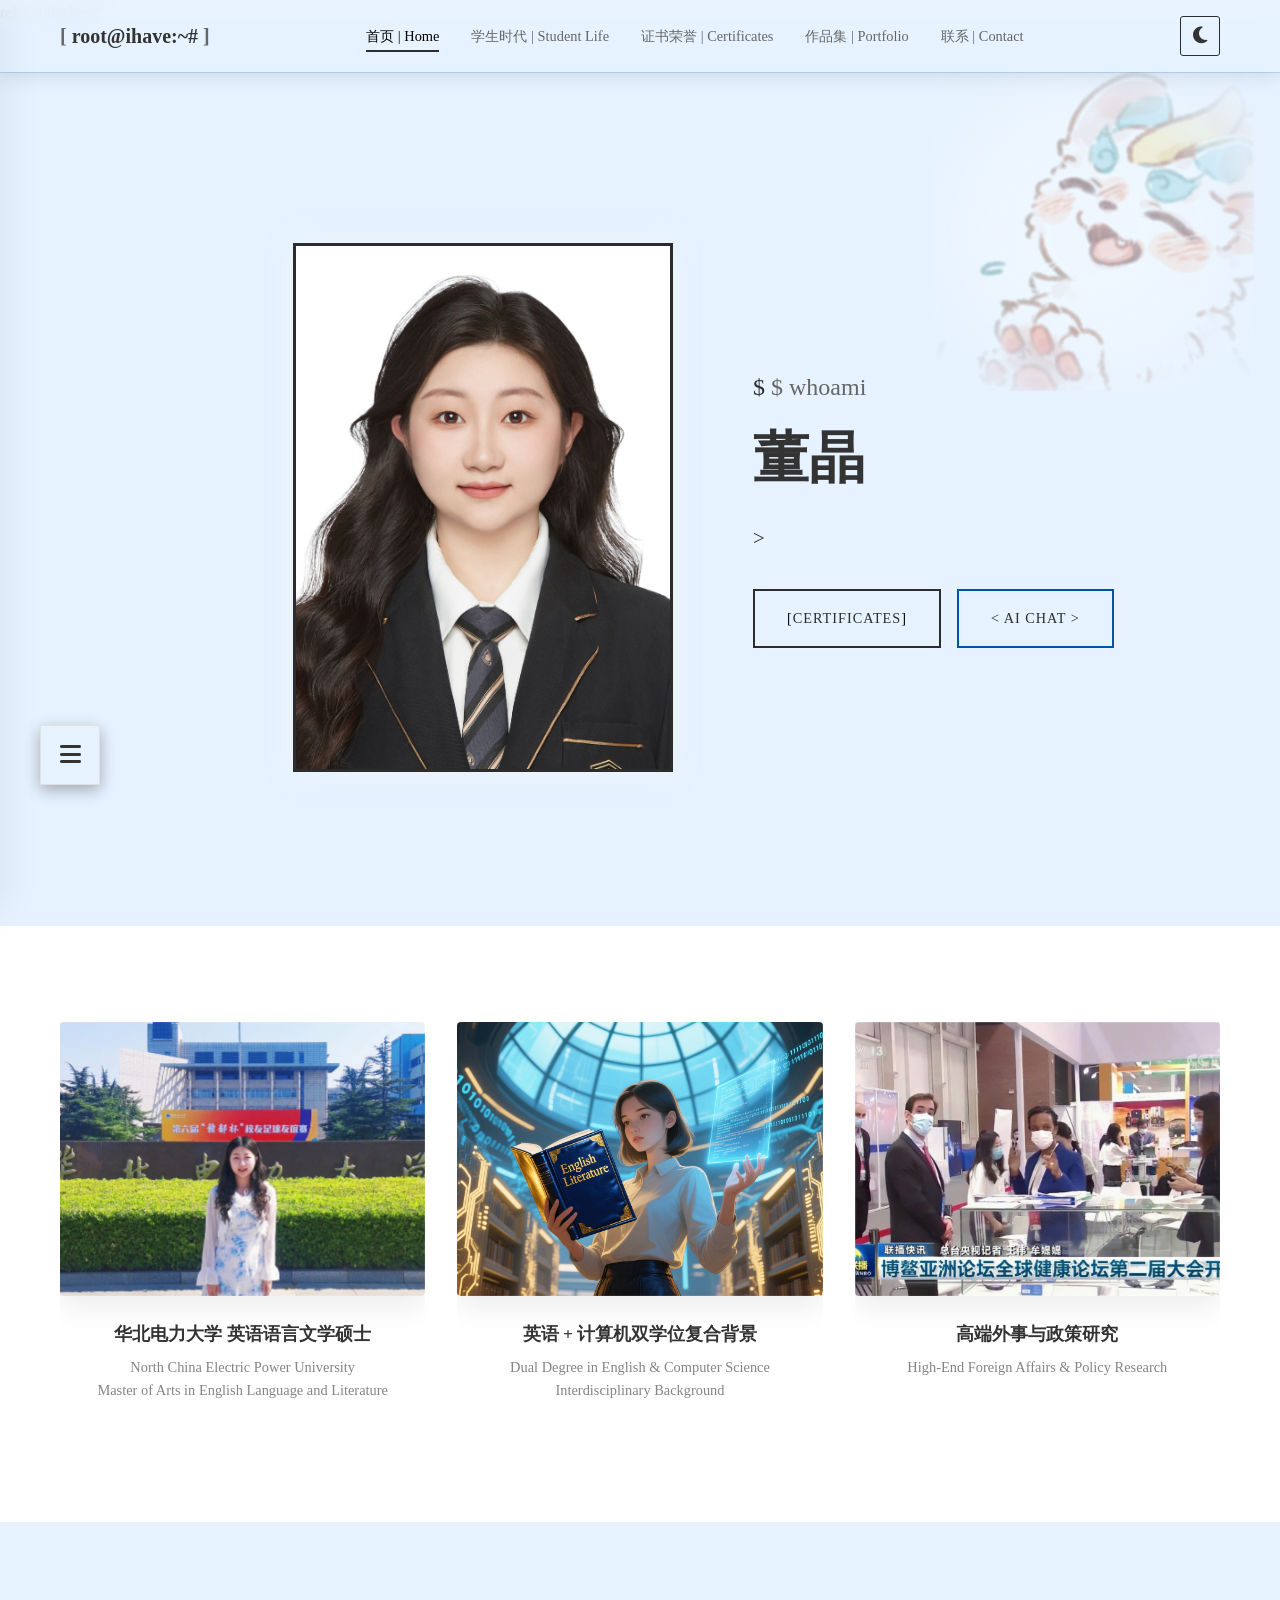
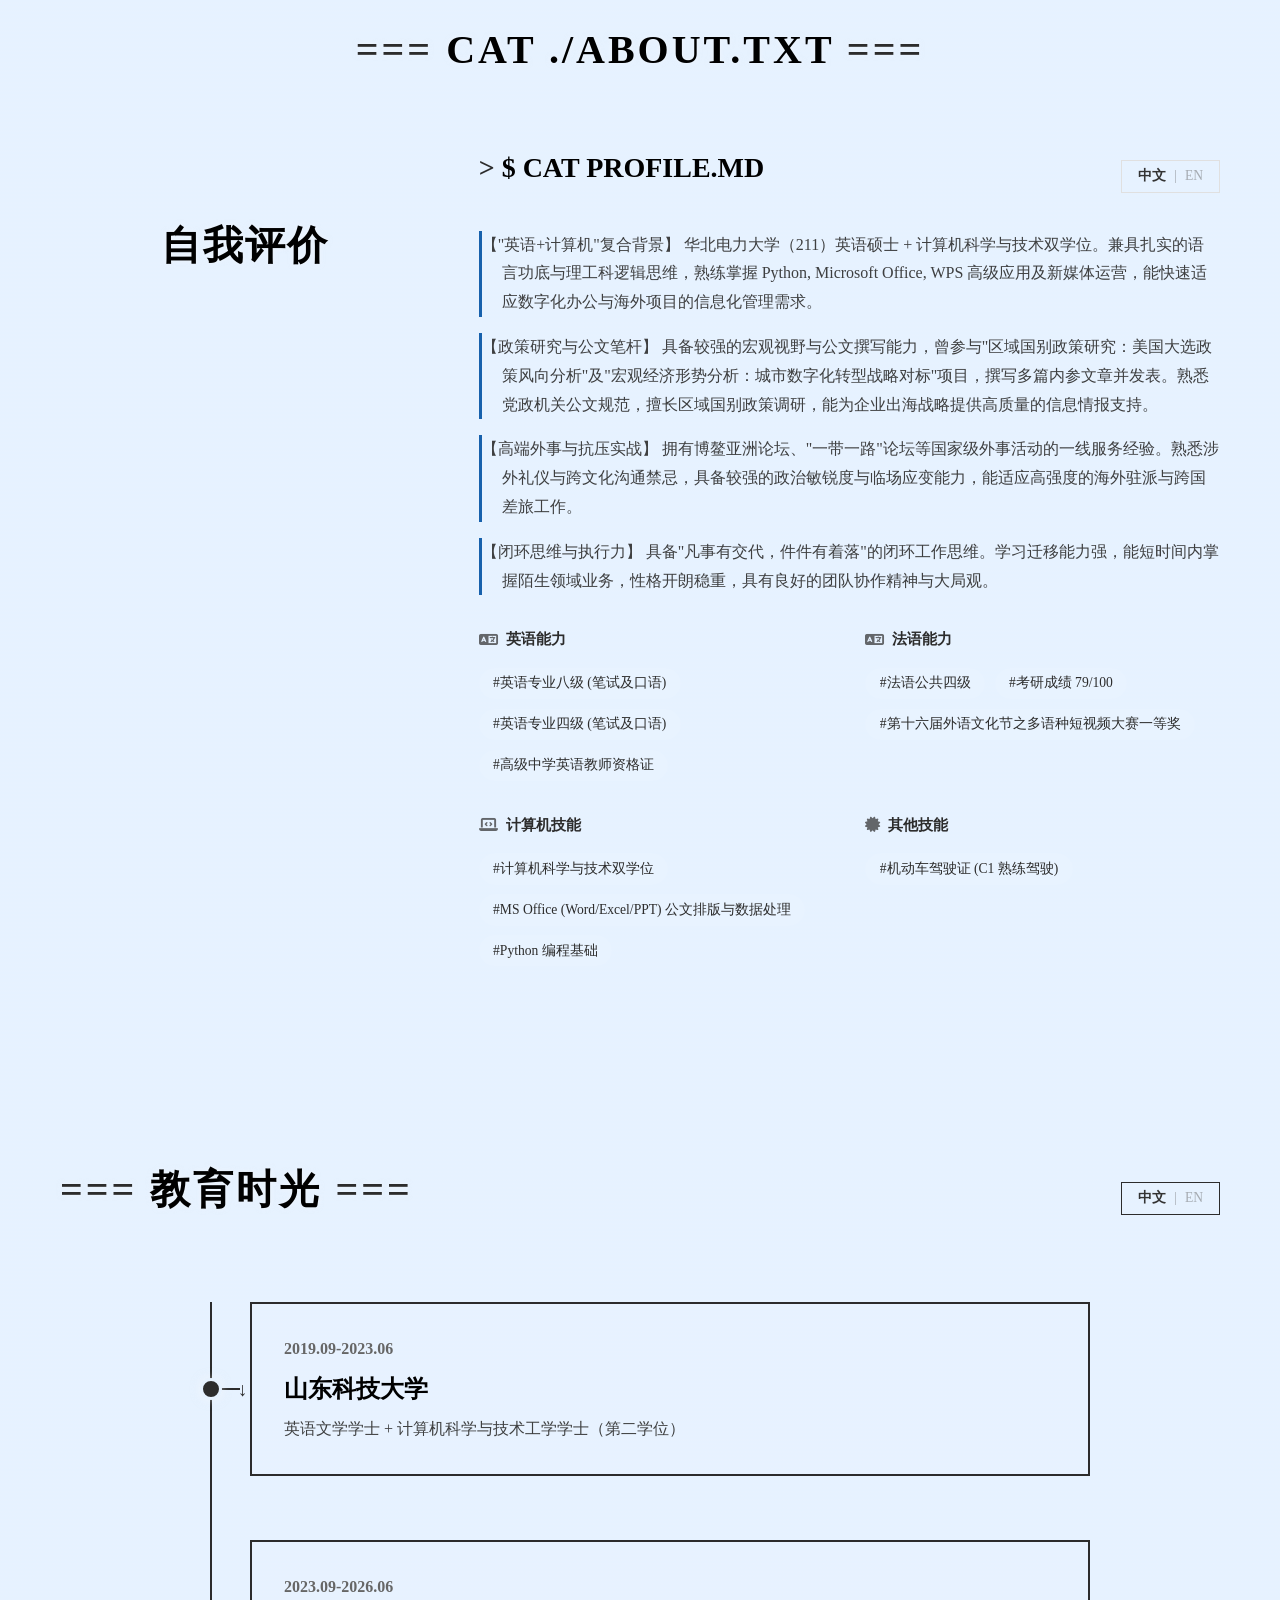
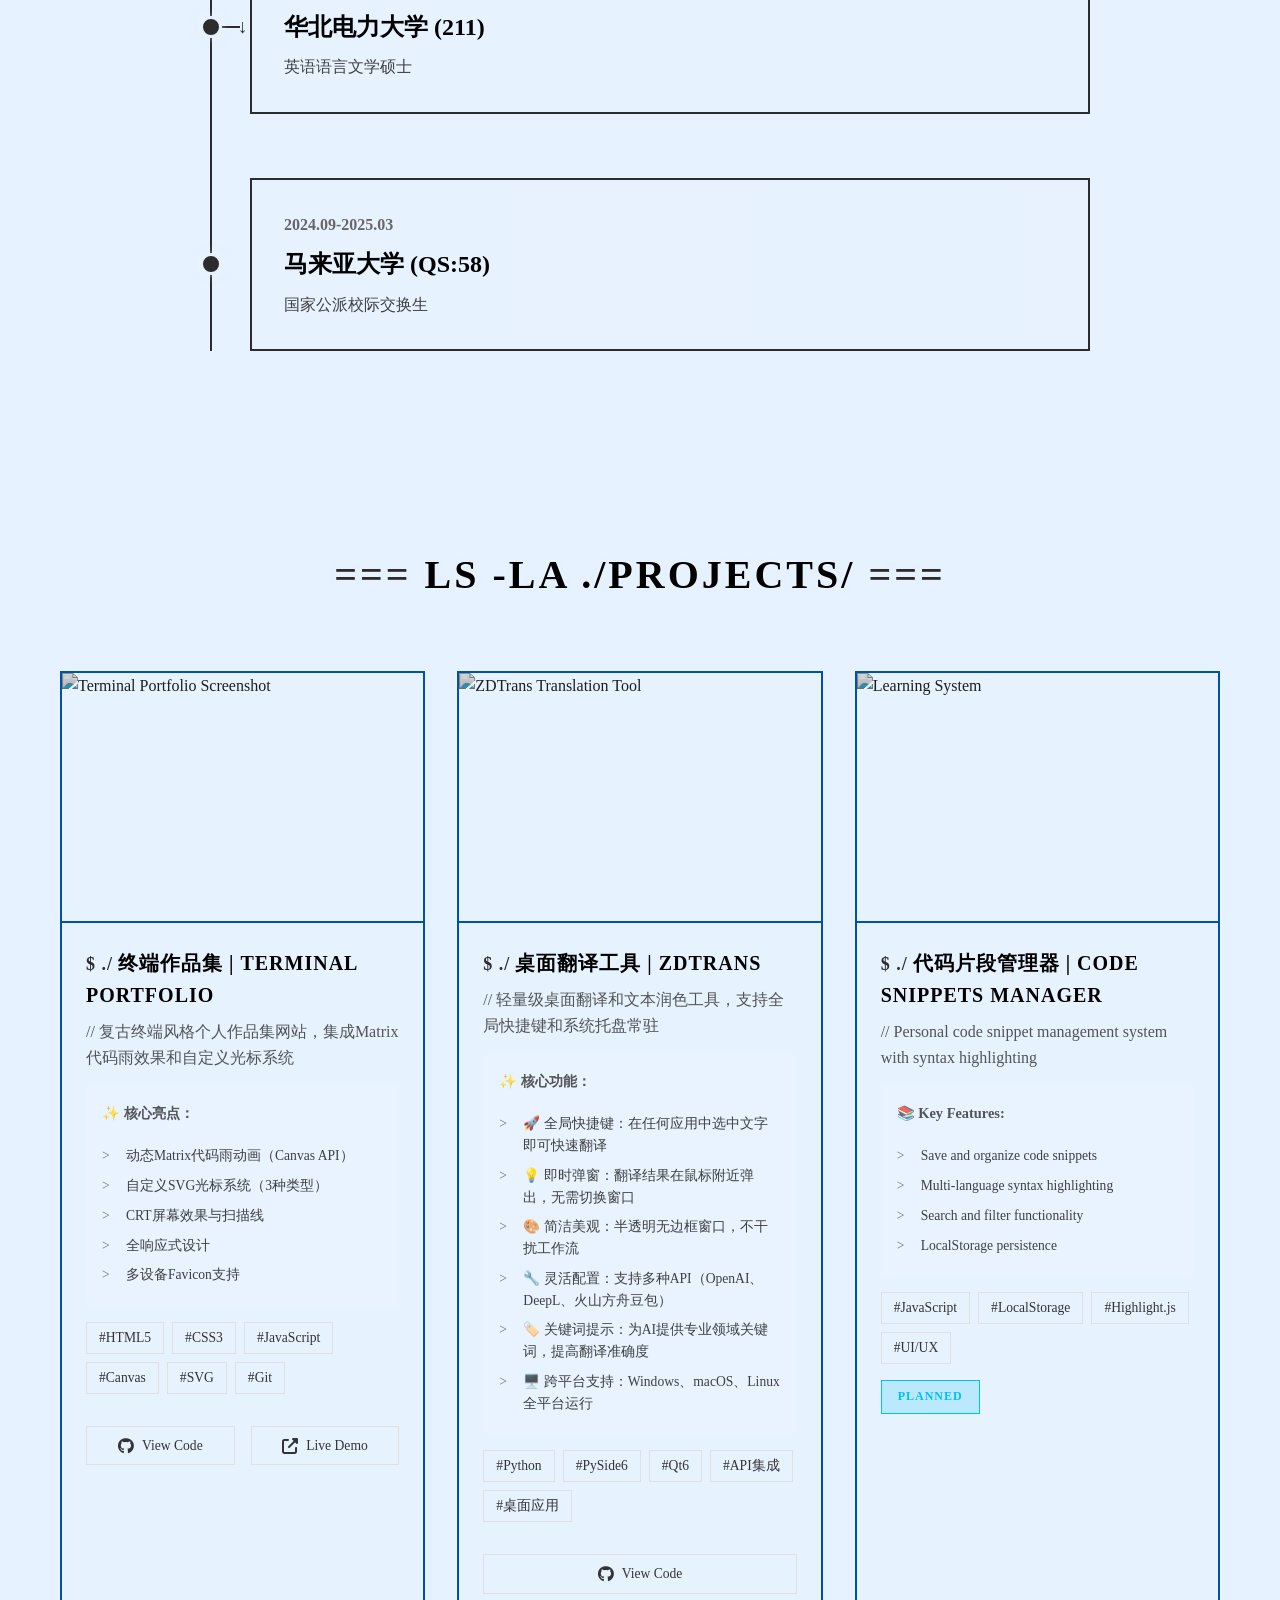
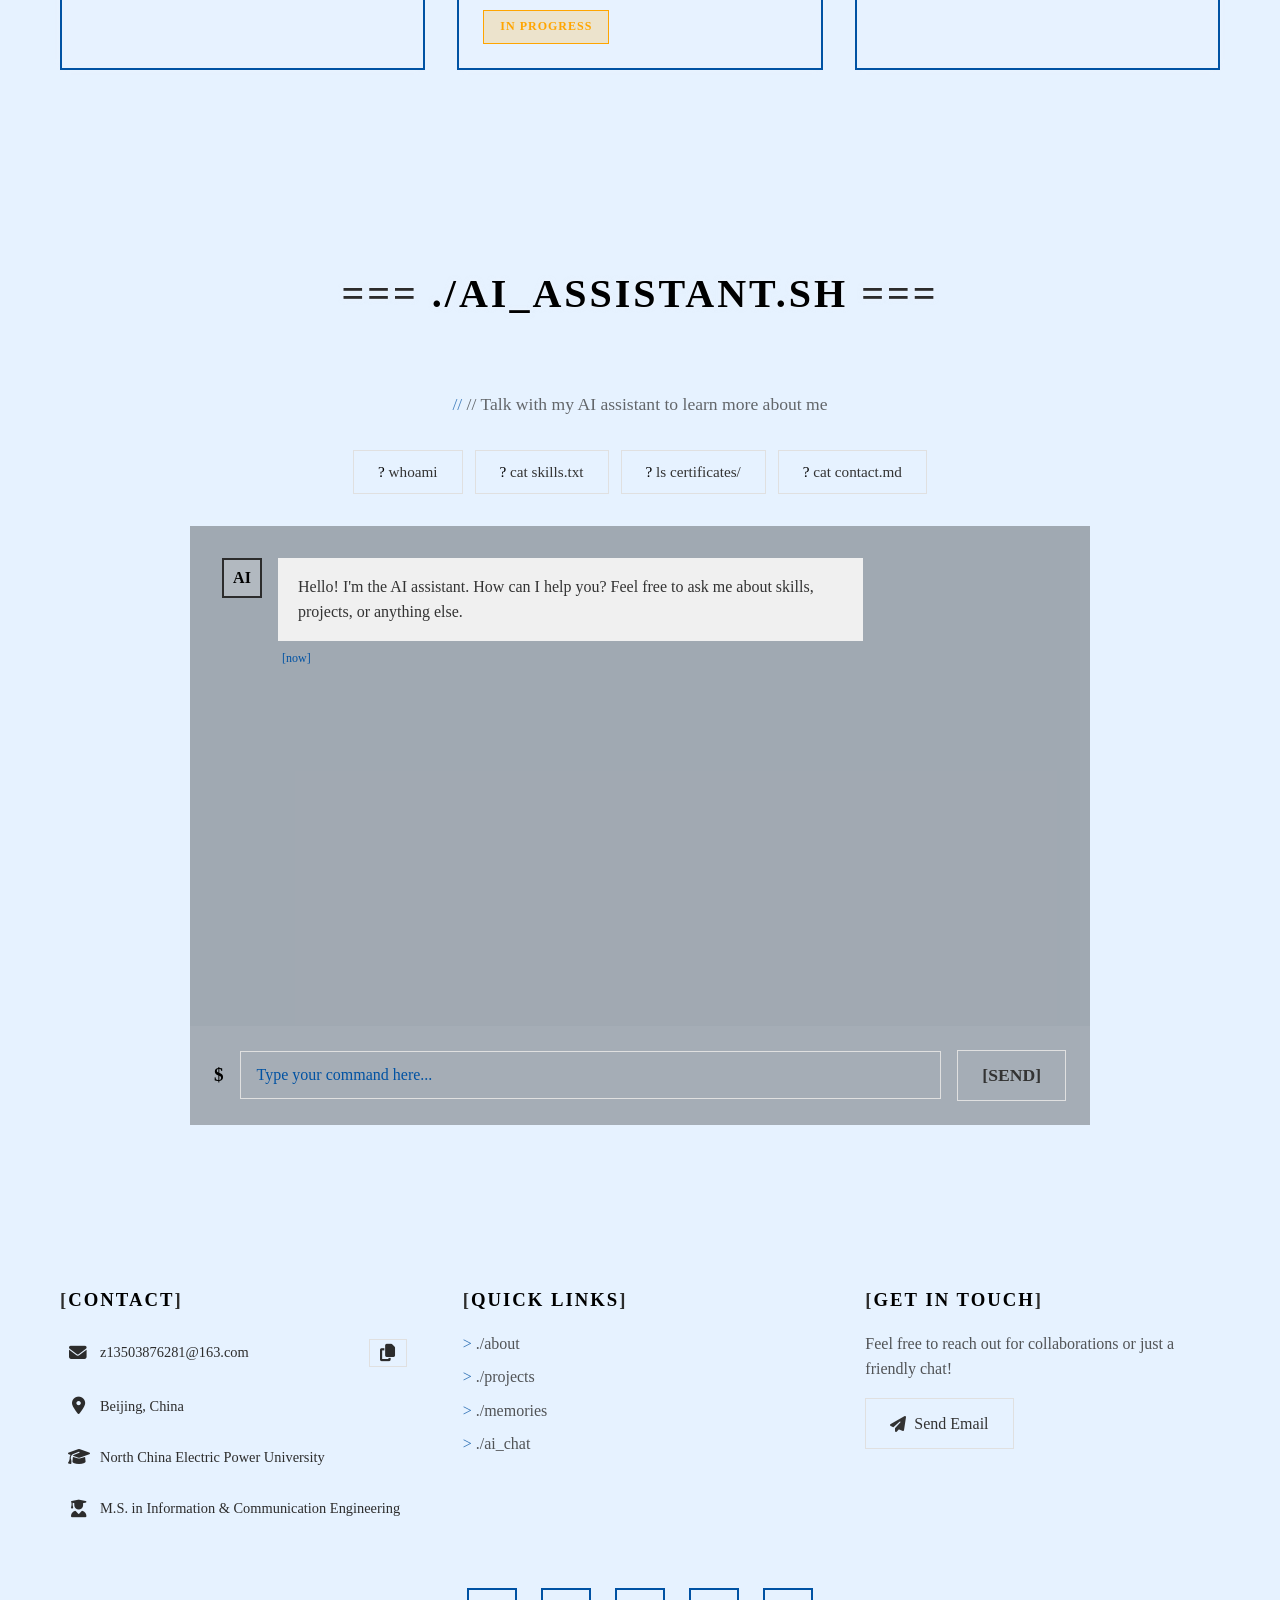
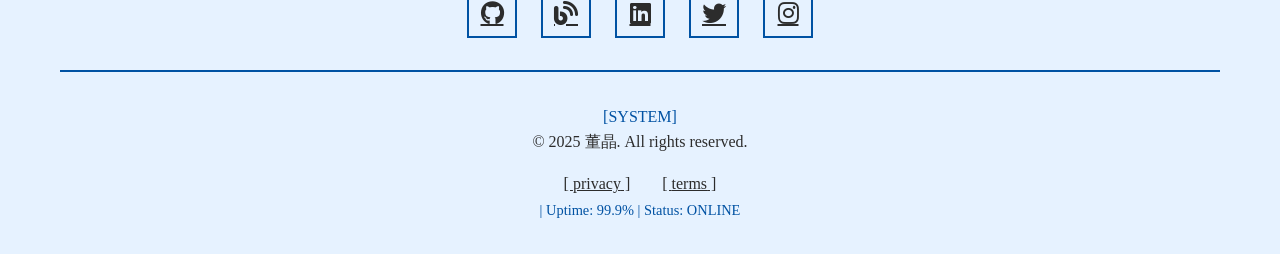
==== commit 53c29853: "标签修改" ====
--- a/index.html
+++ b/index.html
@@ -27,29 +27,16 @@
             document.documentElement.setAttribute('data-theme', theme);
         })();
     </script>
-    <title>ZHY - Computer Vision Researcher | AI Developer | NCEPU</title>
+    <title>董晶 - 华北电力大学 | 英语语言文学硕士</title>
     <meta name="description"
-        content="Graduate student at North China Electric Power University, specializing in Computer Vision, VLM, Object Detection. HCIP-AI Ascend Certified Developer.">
-    <meta name="keywords" content="Computer Vision, AI, Object Detection, VLM, VLP, Deep Learning, NCEPU, Ascend">
-    <meta name="author" content="ZHY">
-
-    <!-- Favicon - 多尺寸支持 -->
-    <link rel="apple-touch-icon" sizes="57x57" href="favicon.ico/apple-icon-57x57.png">
-    <link rel="apple-touch-icon" sizes="60x60" href="favicon.ico/apple-icon-60x60.png">
-    <link rel="apple-touch-icon" sizes="72x72" href="favicon.ico/apple-icon-72x72.png">
-    <link rel="apple-touch-icon" sizes="76x76" href="favicon.ico/apple-icon-76x76.png">
-    <link rel="apple-touch-icon" sizes="114x114" href="favicon.ico/apple-icon-114x114.png">
-    <link rel="apple-touch-icon" sizes="120x120" href="favicon.ico/apple-icon-120x120.png">
-    <link rel="apple-touch-icon" sizes="144x144" href="favicon.ico/apple-icon-144x144.png">
-    <link rel="apple-touch-icon" sizes="152x152" href="favicon.ico/apple-icon-152x152.png">
-    <link rel="apple-touch-icon" sizes="180x180" href="favicon.ico/apple-icon-180x180.png">
-    <link rel="icon" type="image/png" sizes="192x192" href="favicon.ico/android-icon-192x192.png">
-    <link rel="icon" type="image/png" sizes="32x32" href="favicon.ico/favicon-32x32.png">
-    <link rel="icon" type="image/png" sizes="96x96" href="favicon.ico/favicon-96x96.png">
-    <link rel="icon" type="image/png" sizes="16x16" href="favicon.ico/favicon-16x16.png">
-    <link rel="manifest" href="favicon.ico/manifest.json">
+        content="董晶，华北电力大学英语语言文学专业硕士研究生。">
+    <meta name="keywords" content="董晶, 华北电力大学, 英语语言文学, 硕士, NCEPU">
+    <meta name="author" content="董晶">
+
+    <!-- Favicon -->
+    <link rel="icon" type="image/jpeg" href="图片.jpg">
+    <link rel="apple-touch-icon" href="图片.jpg">
     <meta name="msapplication-TileColor" content="#000000">
-    <meta name="msapplication-TileImage" content="favicon.ico/ms-icon-144x144.png">
     <meta name="theme-color" content="#00ff00">
 
     <!-- Fonts -->
@@ -152,7 +139,7 @@
                     <span class="greeting">$ whoami</span>
                     <span class="name">董晶</span>
                 </h1>
-                <p class="hero-subtitle">Computer Vision Researcher | AI Developer | HCIP Certified</p>
+                <p class="hero-subtitle">华北电力大学 | 英语语言文学硕士</p>
                 <div class="hero-cta">
                     <a href="certificates.html" class="btn btn-primary">Certificates</a>
                     <a href="#ai-chat" class="btn btn-secondary">AI Chat</a>
@@ -677,7 +664,7 @@
             </div>
 
             <div class="footer-bottom">
-                <p>&copy; 2025 ZHY. All rights reserved.</p>
+                <p>&copy; 2025 董晶. All rights reserved.</p>
                 <div class="footer-links">
                     <a href="#">privacy</a>
                     <a href="#">terms</a>
